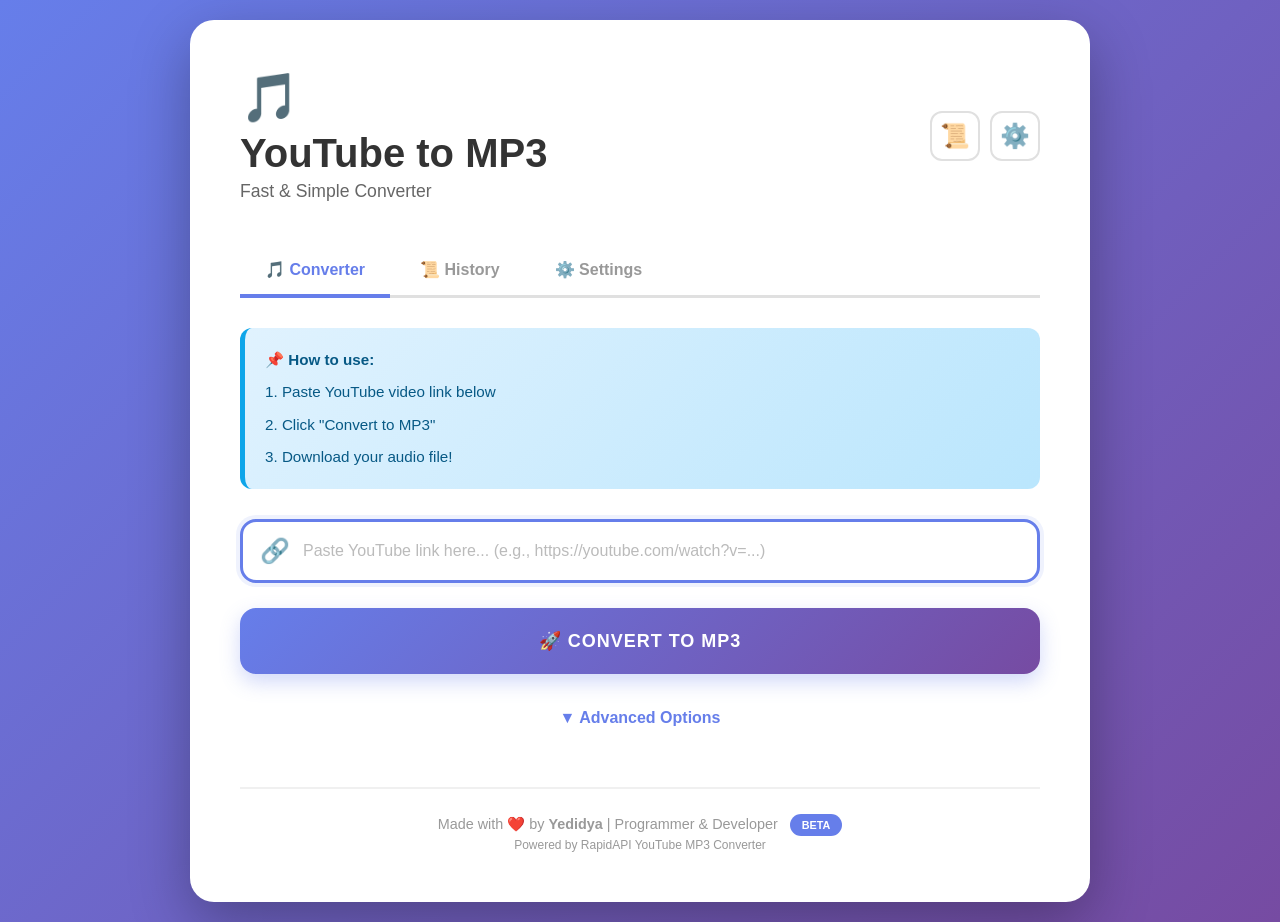
==== index.html @ 0a5a95fd "Rename to index.html for GitHub Pages" ====
<!DOCTYPE html>
<html lang="en">

<head>
    <meta charset="UTF-8">
    <meta name="viewport" content="width=device-width, initial-scale=1.0">
    <title>YouTube to MP3 Converter</title>
    <link rel="icon" type="image/png" href="logo.png">
    <link rel="stylesheet" href="style.css">
</head>

<body>
    <div class="container">
        <div class="header">
            <div class="logo-section">
                <div class="logo-icon">🎵</div>
                <h1>YouTube to MP3</h1>
                <p class="subtitle">Fast & Simple Converter</p>
            </div>
            <div class="header-buttons">
                <button class="icon-btn" onclick="showTab('history')" title="History">
                    📜
                </button>
                <button class="icon-btn" onclick="showTab('settings')" title="Settings">
                    ⚙️
                </button>
            </div>
        </div>

        <div class="tabs">
            <button class="tab active" onclick="showTab('converter')">🎵 Converter</button>
            <button class="tab" onclick="showTab('history')">📜 History</button>
            <button class="tab" onclick="showTab('settings')">⚙️ Settings</button>
        </div>

        <!-- Converter Tab -->
        <div id="converter-tab" class="tab-content active">
            <div class="info-box">
                <p><strong>📌 How to use:</strong></p>
                <p>1. Paste YouTube video link below</p>
                <p>2. Click "Convert to MP3"</p>
                <p>3. Download your audio file!</p>
            </div>

            <div class="input-wrapper">
                <span class="input-icon">🔗</span>
                <input type="text" id="youtube-url"
                    placeholder="Paste YouTube link here... (e.g., https://youtube.com/watch?v=...)">
            </div>

            <button class="convert-btn" id="convert-btn" onclick="convertToMP3()">
                🚀 Convert to MP3
            </button>

            <div class="advanced-toggle">
                <button onclick="toggleAdvanced()">
                    <span id="toggle-icon">▼</span> Advanced Options
                </button>
            </div>

            <div class="advanced-options" id="advanced-options">
                <div class="options-grid">
                    <div class="option-card selected" onclick="selectFormat('mp3')">
                        <div class="option-icon">🎵</div>
                        <div class="option-title">MP3</div>
                        <div class="option-subtitle">Audio Only</div>
                    </div>
                    <div class="option-card" onclick="selectFormat('mp4')">
                        <div class="option-icon">🎬</div>
                        <div class="option-title">MP4</div>
                        <div class="option-subtitle">Video + Audio</div>
                    </div>
                </div>

                <div class="quality-section">
                    <div class="quality-title">⚡ Quality Settings</div>
                    <div class="quality-options">
                        <div class="quality-badge" onclick="selectQuality('low')">
                            Low<br><small>64kbps</small>
                        </div>
                        <div class="quality-badge selected" onclick="selectQuality('medium')">
                            Normal<br><small>128kbps</small>
                        </div>
                        <div class="quality-badge" onclick="selectQuality('high')">
                            High<br><small>320kbps</small>
                        </div>
                    </div>
                </div>
            </div>

            <div class="loading" id="loading">
                <div class="progress-bar">
                    <div class="progress-fill" id="progress-fill"></div>
                </div>
                <div class="spinner"></div>
                <p class="loading-text" id="loading-text">Converting your video...</p>
            </div>

            <div class="error" id="error"></div>

            <div class="result" id="result">
                <div class="video-preview">
                    <img id="video-thumbnail" class="video-thumbnail" src="" alt="Video thumbnail">
                    <div class="video-info">
                        <div class="video-title" id="video-title"></div>
                        <div class="video-meta">
                            <span id="video-duration">Duration: --:--</span>
                        </div>
                    </div>
                </div>
                <a href="#" id="download-link" class="download-btn">
                    ⬇️ Download MP3
                </a>
            </div>
        </div>

        <!-- History Tab -->
        <div id="history-tab" class="tab-content">
            <div class="settings-title">
                📜 Conversion History
            </div>

            <div class="history-section" id="history-list">
                <div class="empty-history">
                    <div class="empty-history-icon">📭</div>
                    <p><strong>No history yet</strong></p>
                    <p>Your conversions will appear here</p>
                </div>
            </div>

            <button class="clear-btn" id="clear-history-btn" onclick="clearHistory()" style="display: none;">
                🗑️ Clear All History
            </button>

            <div class="stats-grid" style="margin-top: 30px;">
                <div class="stat-card">
                    <div class="stat-number" id="total-conversions">0</div>
                    <div class="stat-label">Total Conversions</div>
                </div>
                <div class="stat-card">
                    <div class="stat-number" id="total-downloads">0</div>
                    <div class="stat-label">Downloads</div>
                </div>
                <div class="stat-card">
                    <div class="stat-number" id="success-rate">100%</div>
                    <div class="stat-label">Success Rate</div>
                </div>
            </div>
        </div>

        <!-- Settings Tab -->
        <div id="settings-tab" class="tab-content">
            <div class="settings-section">
                <!-- RapidAPI Tutorial -->
                <div class="settings-group">
                    <div class="settings-title">
                        🔑 API Configuration
                    </div>

                    <div class="tutorial-box">
                        <h3 style="color: #92400e; margin-bottom: 15px;">How to get your RapidAPI Key:</h3>

                        <div class="tutorial-step">
                            <div class="step-number">1</div>
                            <div class="step-content">
                                <strong>Go to RapidAPI</strong>
                                <p>Visit <a href="https://rapidapi.com/ytjar/api/yt-api" target="_blank"
                                        style="color: #667eea;">rapidapi.com → search "YouTube MP3"</a></p>
                            </div>
                        </div>

                        <div class="tutorial-step">
                            <div class="step-number">2</div>
                            <div class="step-content">
                                <strong>Sign Up / Login</strong>
                                <p>Create a free account or login to your existing account</p>
                            </div>
                        </div>

                        <div class="tutorial-step">
                            <div class="step-number">3</div>
                            <div class="step-content">
                                <strong>Subscribe to API</strong>
                                <p>Click "Subscribe to Test" and select the <code>BASIC</code> (FREE) plan</p>
                            </div>
                        </div>

                        <div class="tutorial-step">
                            <div class="step-number">4</div>
                            <div class="step-content">
                                <strong>Copy Your API Key</strong>
                                <p>Go to the <code>Endpoints</code> tab → on the right panel under
                                    <code>Header Parameters</code>, find <code>X-RapidAPI-Key</code> and copy the value
                                </p>
                            </div>
                        </div>

                        <div class="tutorial-step">
                            <div class="step-number">5</div>
                            <div class="step-content">
                                <strong>Paste Below</strong>
                                <p>Paste your API key in the field below and click "Save"</p>
                            </div>
                        </div>
                    </div>

                    <div class="api-input-group">
                        <label>Your RapidAPI Key:</label>
                        <input type="text" id="api-key-input" placeholder="Paste your X-RapidAPI-Key here..." value="">
                    </div>
                </div>

                <!-- App Settings -->
                <div class="settings-group">
                    <div class="settings-title">
                        🎛️ App Settings
                    </div>

                    <div class="setting-item">
                        <span class="setting-label">Auto-download after conversion</span>
                        <label class="toggle-switch">
                            <input type="checkbox" id="auto-download" checked>
                            <span class="slider"></span>
                        </label>
                    </div>

                    <div class="setting-item">
                        <span class="setting-label">Save conversion history</span>
                        <label class="toggle-switch">
                            <input type="checkbox" id="save-history" checked>
                            <span class="slider"></span>
                        </label>
                    </div>

                    <div class="setting-item">
                        <span class="setting-label">Show notifications</span>
                        <label class="toggle-switch">
                            <input type="checkbox" id="show-notifications" checked>
                            <span class="slider"></span>
                        </label>
                    </div>

                    <div class="setting-item">
                        <span class="setting-label">Dark mode</span>
                        <label class="toggle-switch">
                            <input type="checkbox" id="dark-mode">
                            <span class="slider"></span>
                        </label>
                    </div>

                    <button class="save-btn" onclick="saveSettings()">💾 Save Settings</button>
                </div>

                <!-- About -->
                <div class="settings-group">
                    <div class="settings-title">
                        ℹ️ About
                    </div>

                    <div class="info-box">
                        <p><strong>Version:</strong> 2.0.0</p>
                        <p><strong>API:</strong> YouTube MP3 by RapidAPI</p>
                        <p><strong>Features:</strong> MP3/MP4 conversion, History tracking, Multiple quality options</p>
                    </div>
                </div>
            </div>
        </div>

        <div class="footer">
            Made with ❤️ by <strong>Yedidya</strong> | Programmer & Developer
            <span class="badge">BETA</span>
            <br>
            <small>Powered by RapidAPI YouTube MP3 Converter</small>
        </div>
    </div>

    <script>
        // API Configuration
        let API_KEY = localStorage.getItem('apiKey') || '';
        const API_HOST = 'youtube-mp36.p.rapidapi.com';

        function esc(s) {
            return String(s).replace(/[&<>"']/g, c => ({'&':'&amp;','<':'&lt;','>':'&gt;','"':'&quot;',"'":'&#39;'}[c]));
        }
        const VALID_VIDEO_ID = /^[A-Za-z0-9_-]{6,20}$/;

        // Global Variables
        let selectedFormat = 'mp3';
        let selectedQuality = 'medium';
        let isAdvancedOpen = false;
        let conversionHistory = JSON.parse(localStorage.getItem('conversionHistory')) || [];
        let stats = JSON.parse(localStorage.getItem('stats')) || { conversions: 0, downloads: 0, failures: 0 };

        // Initialize
        window.onload = function () {
            document.getElementById('api-key-input').value = API_KEY;
            updateHistoryDisplay();
            updateStats();
            loadSettings();
            document.getElementById('youtube-url').focus();
        };

        // Tab Management
        function showTab(tabName) {
            document.querySelectorAll('.tab').forEach(tab => tab.classList.remove('active'));
            document.querySelectorAll('.tab-content').forEach(content => content.classList.remove('active'));

            const tabs = document.querySelectorAll('.tab');
            const tabIndex = { 'converter': 0, 'history': 1, 'settings': 2 };
            tabs[tabIndex[tabName]].classList.add('active');

            document.getElementById(tabName + '-tab').classList.add('active');

            if (tabName === 'history') {
                updateHistoryDisplay();
            }
        }

        // Toggle Advanced Options
        function toggleAdvanced() {
            isAdvancedOpen = !isAdvancedOpen;
            const advancedOptions = document.getElementById('advanced-options');
            const toggleIcon = document.getElementById('toggle-icon');

            if (isAdvancedOpen) {
                advancedOptions.classList.add('show');
                toggleIcon.textContent = '▲';
            } else {
                advancedOptions.classList.remove('show');
                toggleIcon.textContent = '▼';
            }
        }

        // Select Format
        function selectFormat(format) {
            selectedFormat = format;
            document.querySelectorAll('.option-card').forEach(card => {
                card.classList.remove('selected');
            });
            event.target.closest('.option-card').classList.add('selected');
        }

        // Select Quality
        function selectQuality(quality) {
            selectedQuality = quality;
            document.querySelectorAll('.quality-badge').forEach(badge => {
                badge.classList.remove('selected');
            });
            event.target.classList.add('selected');
        }

        // Extract Video ID
        function extractVideoId(url) {
            const patterns = [
                /(?:youtube\.com\/watch\?v=|youtu\.be\/)([A-Za-z0-9_-]{6,20})/,
                /youtube\.com\/embed\/([A-Za-z0-9_-]{6,20})/,
                /youtube\.com\/v\/([A-Za-z0-9_-]{6,20})/
            ];

            for (let pattern of patterns) {
                const match = url.match(pattern);
                if (match && match[1]) return match[1];
            }
            return null;
        }

        // Update Progress
        function updateProgress(percent, text) {
            document.getElementById('progress-fill').style.width = percent + '%';
            document.getElementById('loading-text').textContent = text;
        }

        // Convert to MP3
        async function convertToMP3() {
            const urlInput = document.getElementById('youtube-url');
            const url = urlInput.value.trim();

            if (!url) {
                showError('Please enter a YouTube URL');
                return;
            }

            const videoId = extractVideoId(url);
            if (!videoId) {
                showError('Invalid YouTube URL. Please check and try again.');
                return;
            }

            hideAll();
            document.getElementById('loading').style.display = 'block';
            document.getElementById('convert-btn').disabled = true;

            const MAX_RETRIES = 4;
            const RETRY_DELAY = 3000;

            for (let attempt = 1; attempt <= MAX_RETRIES; attempt++) {
                try {
                    const apiUrl = `https://${API_HOST}/dl?id=${videoId}`;

                    updateProgress(20, `Connecting to server... (attempt ${attempt}/${MAX_RETRIES})`);

                    const response = await fetch(apiUrl, {
                        method: 'GET',
                        headers: {
                            'X-RapidAPI-Key': API_KEY,
                            'X-RapidAPI-Host': API_HOST
                        }
                    });

                    updateProgress(50, 'Processing video...');

                    if (!response.ok) {
                        if (response.status === 429) {
                            throw new Error('Daily quota exceeded. Please try again tomorrow.');
                        } else if (response.status === 401 || response.status === 403) {
                            throw new Error('Invalid API Key. Please check your settings.');
                        } else {
                            throw new Error(`Error ${response.status}: Unable to convert video.`);
                        }
                    }

                    const data = await response.json();

                    updateProgress(80, 'Almost done...');

                    if (data.status === 'fail' || data.error) {
                        throw new Error(data.msg || data.error || 'Conversion failed');
                    }

                    if (!data.link) {
                        if (attempt < MAX_RETRIES) {
                            updateProgress(30 + attempt * 10, `Still processing... retrying in ${RETRY_DELAY / 1000}s (${attempt}/${MAX_RETRIES})`);
                            await new Promise(res => setTimeout(res, RETRY_DELAY));
                            continue;
                        } else {
                            throw new Error('No download link found after multiple attempts. Please try again later.');
                        }
                    }

                    updateProgress(100, 'Complete!');

                    // Add to history
                    if (document.getElementById('save-history').checked) {
                        addToHistory({
                            videoId: videoId,
                            title: data.title || 'Unknown Video',
                            duration: data.duration || '',
                            timestamp: new Date().toLocaleString('en-US')
                        });
                    }

                    // Update stats
                    stats.conversions++;
                    saveStats();

                    displayResult(data, videoId);

                    // Show notification
                    if (document.getElementById('show-notifications').checked) {
                        showNotification('Conversion completed successfully! ✅');
                    }

                    break; // success — exit loop

                } catch (error) {
                    if (attempt === MAX_RETRIES) {
                        console.error('Error:', error);
                        hideLoading();
                        showError(error.message);
                        stats.failures++;
                        saveStats();
                    } else if (error.message.includes('quota') || error.message.includes('API Key')) {
                        // Don't retry on these errors
                        console.error('Error:', error);
                        hideLoading();
                        showError(error.message);
                        stats.failures++;
                        saveStats();
                        break;
                    } else {
                        await new Promise(res => setTimeout(res, RETRY_DELAY));
                    }
                }
            }

            document.getElementById('convert-btn').disabled = false;
        }

        // Display Result
        function displayResult(data, videoId) {
            hideLoading();

            const thumbnail = `https://img.youtube.com/vi/${videoId}/mqdefault.jpg`;
            document.getElementById('video-thumbnail').src = thumbnail;

            const title = data.title || 'Video';
            document.getElementById('video-title').textContent = title;

            if (data.duration) {
                document.getElementById('video-duration').textContent = `Duration: ${data.duration}`;
            }

            const downloadLink = document.getElementById('download-link');
            downloadLink.href = data.link;
            downloadLink.download = title ? `${title}.mp3` : 'audio.mp3';

            downloadLink.onclick = () => {
                stats.downloads++;
                saveStats();
            };

            document.getElementById('result').classList.add('show');
            document.getElementById('result').scrollIntoView({ behavior: 'smooth', block: 'nearest' });
        }

        // Show Error
        function showError(message) {
            const errorEl = document.getElementById('error');
            errorEl.textContent = '❌ ' + message;
            errorEl.style.display = 'block';
            setTimeout(() => errorEl.style.display = 'none', 5000);
        }

        // Hide Loading
        function hideLoading() {
            document.getElementById('loading').style.display = 'none';
        }

        // Hide All
        function hideAll() {
            document.getElementById('loading').style.display = 'none';
            document.getElementById('error').style.display = 'none';
            document.getElementById('result').classList.remove('show');
        }

        // History Management
        function addToHistory(item) {
            conversionHistory.unshift(item);
            if (conversionHistory.length > 20) conversionHistory.pop();
            localStorage.setItem('conversionHistory', JSON.stringify(conversionHistory));
            updateHistoryDisplay();
        }

        function updateHistoryDisplay() {
            const container = document.getElementById('history-list');
            const clearBtn = document.getElementById('clear-history-btn');

            if (conversionHistory.length === 0) {
                container.innerHTML = `
                    <div class="empty-history">
                        <div class="empty-history-icon">📭</div>
                        <p><strong>No history yet</strong></p>
                        <p>Your conversions will appear here</p>
                    </div>
                `;
                clearBtn.style.display = 'none';
                return;
            }

            clearBtn.style.display = 'block';
            container.innerHTML = conversionHistory
                .filter(item => VALID_VIDEO_ID.test(item.videoId))
                .map(item => `
                <div class="history-item" onclick="loadFromHistory('${item.videoId}')">
                    <img src="https://img.youtube.com/vi/${item.videoId}/default.jpg" class="history-thumbnail" alt="thumbnail">
                    <div class="history-details">
                        <div class="history-title">${esc(item.title)}</div>
                        <div class="history-date">${esc(item.timestamp)}</div>
                    </div>
                    <div class="history-action">▶</div>
                </div>
            `).join('');
        }

        function loadFromHistory(videoId) {
            document.getElementById('youtube-url').value = `https://www.youtube.com/watch?v=${videoId}`;
            showTab('converter');
        }

        function clearHistory() {
            if (confirm('Are you sure you want to clear all history?')) {
                conversionHistory = [];
                localStorage.setItem('conversionHistory', JSON.stringify(conversionHistory));
                updateHistoryDisplay();
            }
        }

        // Stats Management
        function saveStats() {
            localStorage.setItem('stats', JSON.stringify(stats));
            updateStats();
        }

        function updateStats() {
            document.getElementById('total-conversions').textContent = stats.conversions;
            document.getElementById('total-downloads').textContent = stats.downloads;
            const total = stats.conversions + stats.failures;
            const rate = total > 0 ? Math.round((stats.conversions / total) * 100) : 100;
            document.getElementById('success-rate').textContent = rate + '%';
        }

        // Settings Management
        function saveApiKey() {
            const apiKey = document.getElementById('api-key-input').value.trim();
            if (!apiKey) {
                alert('Please enter a valid API key');
                return;
            }
            API_KEY = apiKey;
            localStorage.setItem('apiKey', apiKey);
            alert('API Key saved successfully! ✅');
        }

        function saveSettings() {
            const settings = {
                autoDownload: document.getElementById('auto-download').checked,
                saveHistory: document.getElementById('save-history').checked,
                showNotifications: document.getElementById('show-notifications').checked,
                darkMode: document.getElementById('dark-mode').checked
            };
            localStorage.setItem('settings', JSON.stringify(settings));
            alert('Settings saved successfully! ✅');
        }

        function loadSettings() {
            const settings = JSON.parse(localStorage.getItem('settings'));
            if (settings) {
                document.getElementById('auto-download').checked = settings.autoDownload !== false;
                document.getElementById('save-history').checked = settings.saveHistory !== false;
                document.getElementById('show-notifications').checked = settings.showNotifications !== false;
                document.getElementById('dark-mode').checked = settings.darkMode || false;
            }
        }

        function showNotification(message) {
            if ('Notification' in window && Notification.permission === 'granted') {
                new Notification('YouTube Converter', { body: message, icon: '🎵' });
            }
        }

        // Keyboard Shortcuts
        document.getElementById('youtube-url').addEventListener('keypress', function (e) {
            if (e.key === 'Enter') convertToMP3();
        });

        // Request notification permission
        if ('Notification' in window && Notification.permission === 'default') {
            Notification.requestPermission();
        }
    </script>
</body>

</html>
---- style.css ----
* {
     margin: 0;
     padding: 0;
     box-sizing: border-box;
 }

 body {
     font-family: -apple-system, BlinkMacSystemFont, 'Segoe UI', Roboto, Oxygen, Ubuntu, Cantarell, sans-serif;
     background: linear-gradient(135deg, #667eea 0%, #764ba2 100%);
     min-height: 100vh;
     padding: 20px;
 }

 .container {
     background: white;
     border-radius: 24px;
     box-shadow: 0 20px 60px rgba(0, 0, 0, 0.3);
     padding: 50px;
     max-width: 900px;
     width: 100%;
     margin: 0 auto;
     animation: fadeIn 0.5s ease-out;
 }

 @keyframes fadeIn {
     from {
         opacity: 0;
         transform: translateY(-20px);
     }

     to {
         opacity: 1;
         transform: translateY(0);
     }
 }

 .header {
     display: flex;
     justify-content: space-between;
     align-items: center;
     margin-bottom: 40px;
 }

 .logo-section {
     flex: 1;
 }

 .logo-icon {
     font-size: 3em;
     margin-bottom: 5px;
 }

 h1 {
     color: #333;
     font-size: 2.5em;
     font-weight: 700;
     margin-bottom: 5px;
 }

 .subtitle {
     color: #666;
     font-size: 1.1em;
 }

 .header-buttons {
     display: flex;
     gap: 10px;
 }

 .icon-btn {
     width: 50px;
     height: 50px;
     border-radius: 12px;
     border: 2px solid #e0e0e0;
     background: white;
     cursor: pointer;
     font-size: 1.5em;
     display: flex;
     align-items: center;
     justify-content: center;
     transition: all 0.3s;
 }

 .icon-btn:hover {
     border-color: #667eea;
     transform: translateY(-2px);
     box-shadow: 0 5px 15px rgba(0, 0, 0, 0.1);
 }

 .icon-btn.active {
     background: #667eea;
     border-color: #667eea;
     color: white;
 }

 .tabs {
     display: flex;
     gap: 5px;
     margin-bottom: 30px;
     border-bottom: 3px solid #e0e0e0;
 }

 .tab {
     padding: 15px 25px;
     background: none;
     border: none;
     border-bottom: 4px solid transparent;
     cursor: pointer;
     font-size: 16px;
     font-weight: 600;
     color: #999;
     transition: all 0.3s;
     position: relative;
     bottom: -3px;
 }

 .tab:hover {
     color: #667eea;
 }

 .tab.active {
     color: #667eea;
     border-bottom-color: #667eea;
 }

 .tab-content {
     display: none;
     animation: fadeIn 0.3s ease-out;
 }

 .tab-content.active {
     display: block;
 }

 .input-wrapper {
     position: relative;
     margin-bottom: 25px;
 }

 .input-icon {
     position: absolute;
     left: 20px;
     top: 50%;
     transform: translateY(-50%);
     font-size: 1.5em;
     color: #999;
 }

 input[type="text"] {
     width: 100%;
     padding: 20px 20px 20px 60px;
     border: 3px solid #e0e0e0;
     border-radius: 16px;
     font-size: 16px;
     transition: all 0.3s;
     font-family: inherit;
 }

 input[type="text"]:focus {
     outline: none;
     border-color: #667eea;
     box-shadow: 0 0 0 4px rgba(102, 126, 234, 0.1);
 }

 input[type="text"]::placeholder {
     color: #bbb;
 }

 .convert-btn {
     width: 100%;
     padding: 22px;
     background: linear-gradient(135deg, #667eea 0%, #764ba2 100%);
     color: white;
     border: none;
     border-radius: 16px;
     font-size: 18px;
     font-weight: 700;
     cursor: pointer;
     transition: all 0.3s;
     text-transform: uppercase;
     letter-spacing: 1px;
     box-shadow: 0 8px 20px rgba(102, 126, 234, 0.3);
 }

 .convert-btn:hover {
     transform: translateY(-3px);
     box-shadow: 0 12px 30px rgba(102, 126, 234, 0.4);
 }

 .convert-btn:active {
     transform: translateY(-1px);
 }

 .convert-btn:disabled {
     background: #ccc;
     cursor: not-allowed;
     transform: none;
     box-shadow: none;
 }

 .advanced-toggle {
     text-align: center;
     margin-top: 25px;
     margin-bottom: 20px;
 }

 .advanced-toggle button {
     background: none;
     border: none;
     color: #667eea;
     font-size: 16px;
     font-weight: 600;
     cursor: pointer;
     padding: 10px 20px;
     border-radius: 8px;
     transition: all 0.3s;
 }

 .advanced-toggle button:hover {
     background: #f0f0f0;
 }

 .advanced-options {
     max-height: 0;
     overflow: hidden;
     transition: max-height 0.4s ease-out, opacity 0.3s ease-out;
     opacity: 0;
 }

 .advanced-options.show {
     max-height: 800px;
     opacity: 1;
     margin-bottom: 25px;
 }

 .options-grid {
     display: grid;
     grid-template-columns: 1fr 1fr;
     gap: 15px;
     margin-top: 20px;
     padding: 25px;
     background: #f8f9fa;
     border-radius: 16px;
 }

 .option-card {
     padding: 20px;
     background: white;
     border-radius: 12px;
     text-align: center;
     cursor: pointer;
     transition: all 0.3s;
     border: 3px solid transparent;
 }

 .option-card:hover {
     transform: translateY(-3px);
     box-shadow: 0 8px 20px rgba(0, 0, 0, 0.1);
 }

 .option-card.selected {
     border-color: #667eea;
     background: linear-gradient(135deg, #667eea10, #764ba210);
 }

 .option-icon {
     font-size: 2.5em;
     margin-bottom: 10px;
 }

 .option-title {
     font-weight: 700;
     color: #333;
     margin-bottom: 5px;
 }

 .option-subtitle {
     font-size: 0.85em;
     color: #999;
 }

 .quality-section {
     margin-top: 20px;
     padding: 20px;
     background: white;
     border-radius: 12px;
 }

 .quality-title {
     font-weight: 700;
     color: #333;
     margin-bottom: 15px;
     text-align: center;
 }

 .quality-options {
     display: flex;
     gap: 10px;
 }

 .quality-badge {
     flex: 1;
     padding: 12px;
     border: 2px solid #e0e0e0;
     border-radius: 10px;
     text-align: center;
     cursor: pointer;
     transition: all 0.3s;
     font-weight: 600;
     font-size: 14px;
 }

 .quality-badge:hover {
     border-color: #667eea;
 }

 .quality-badge.selected {
     background: #667eea;
     color: white;
     border-color: #667eea;
 }

 .loading {
     display: none;
     text-align: center;
     margin-top: 30px;
 }

 .spinner {
     border: 4px solid #f3f3f3;
     border-top: 4px solid #667eea;
     border-radius: 50%;
     width: 50px;
     height: 50px;
     animation: spin 1s linear infinite;
     margin: 0 auto 20px;
 }

 @keyframes spin {
     0% {
         transform: rotate(0deg);
     }

     100% {
         transform: rotate(360deg);
     }
 }

 .loading-text {
     color: #666;
     font-size: 16px;
 }

 .progress-bar {
     width: 100%;
     height: 8px;
     background: #e0e0e0;
     border-radius: 4px;
     overflow: hidden;
     margin-bottom: 15px;
 }

 .progress-fill {
     height: 100%;
     background: linear-gradient(90deg, #667eea, #764ba2);
     width: 0%;
     transition: width 0.3s;
     animation: pulse 1.5s ease-in-out infinite;
 }

 @keyframes pulse {

     0%,
     100% {
         opacity: 1;
     }

     50% {
         opacity: 0.7;
     }
 }

 .result {
     display: none;
     margin-top: 30px;
     padding: 30px;
     background: linear-gradient(135deg, #f5f7fa 0%, #c3cfe2 100%);
     border-radius: 20px;
     animation: slideUp 0.5s ease-out;
 }

 @keyframes slideUp {
     from {
         opacity: 0;
         transform: translateY(20px);
     }

     to {
         opacity: 1;
         transform: translateY(0);
     }
 }

 .result.show {
     display: block;
 }

 .video-preview {
     display: flex;
     gap: 20px;
     align-items: center;
     margin-bottom: 25px;
     padding-bottom: 25px;
     border-bottom: 2px solid rgba(255, 255, 255, 0.5);
 }

 .video-thumbnail {
     width: 140px;
     height: 105px;
     border-radius: 12px;
     object-fit: cover;
     box-shadow: 0 5px 15px rgba(0, 0, 0, 0.2);
 }

 .video-info {
     flex: 1;
 }

 .video-title {
     font-size: 1.2em;
     font-weight: 700;
     color: #333;
     margin-bottom: 8px;
     line-height: 1.4;
 }

 .video-meta {
     color: #666;
     font-size: 0.95em;
 }

 .download-btn {
     display: block;
     width: 100%;
     padding: 18px;
     background: linear-gradient(135deg, #10b981, #059669);
     color: white;
     text-decoration: none;
     border-radius: 14px;
     text-align: center;
     font-weight: 700;
     font-size: 17px;
     transition: all 0.3s;
     box-shadow: 0 6px 20px rgba(16, 185, 129, 0.3);
 }

 .download-btn:hover {
     transform: translateY(-3px);
     box-shadow: 0 10px 30px rgba(16, 185, 129, 0.4);
 }

 .error {
     display: none;
     margin-top: 25px;
     padding: 20px;
     background: #fee;
     color: #c33;
     border-radius: 12px;
     border: 2px solid #fcc;
     text-align: center;
     font-weight: 600;
     animation: shake 0.5s;
 }

 @keyframes shake {

     0%,
     100% {
         transform: translateX(0);
     }

     25% {
         transform: translateX(-10px);
     }

     75% {
         transform: translateX(10px);
     }
 }

 .info-box {
     background: linear-gradient(135deg, #e0f2fe, #bae6fd);
     padding: 20px;
     border-radius: 12px;
     margin-bottom: 30px;
     border-left: 5px solid #0ea5e9;
 }

 .info-box p {
     color: #075985;
     font-size: 0.95em;
     line-height: 1.6;
     margin-bottom: 8px;
 }

 .info-box p:last-child {
     margin-bottom: 0;
 }

 /* History Styles */
 .history-section {
     max-height: 500px;
     overflow-y: auto;
 }

 .history-item {
     display: flex;
     align-items: center;
     gap: 15px;
     padding: 15px;
     background: #f8f9fa;
     border-radius: 12px;
     margin-bottom: 12px;
     cursor: pointer;
     transition: all 0.3s;
     border: 2px solid transparent;
 }

 .history-item:hover {
     background: #e9ecef;
     border-color: #667eea;
     transform: translateX(-5px);
 }

 .history-thumbnail {
     width: 80px;
     height: 60px;
     border-radius: 8px;
     object-fit: cover;
 }

 .history-details {
     flex: 1;
 }

 .history-title {
     font-weight: 600;
     color: #333;
     margin-bottom: 4px;
     font-size: 0.95em;
 }

 .history-date {
     color: #999;
     font-size: 0.85em;
 }

 .history-action {
     color: #667eea;
     font-size: 1.3em;
 }

 .empty-history {
     text-align: center;
     padding: 60px 20px;
     color: #999;
 }

 .empty-history-icon {
     font-size: 4em;
     margin-bottom: 15px;
 }

 .clear-btn {
     width: 100%;
     padding: 12px;
     background: #dc3545;
     color: white;
     border: none;
     border-radius: 10px;
     font-weight: 600;
     cursor: pointer;
     margin-top: 15px;
     transition: all 0.3s;
 }

 .clear-btn:hover {
     background: #c82333;
     transform: translateY(-2px);
 }

 /* Settings Styles */
 .settings-section {
     max-width: 700px;
 }

 .settings-group {
     margin-bottom: 30px;
 }

 .settings-title {
     font-size: 1.3em;
     font-weight: 700;
     color: #333;
     margin-bottom: 15px;
     display: flex;
     align-items: center;
     gap: 10px;
 }

 .tutorial-box {
     background: linear-gradient(135deg, #fff7ed, #fed7aa);
     padding: 25px;
     border-radius: 16px;
     border-left: 5px solid #f59e0b;
     margin-bottom: 25px;
 }

 .tutorial-step {
     display: flex;
     gap: 15px;
     margin-bottom: 20px;
     align-items: flex-start;
 }

 .tutorial-step:last-child {
     margin-bottom: 0;
 }

 .step-number {
     width: 35px;
     height: 35px;
     background: #f59e0b;
     color: white;
     border-radius: 50%;
     display: flex;
     align-items: center;
     justify-content: center;
     font-weight: 700;
     flex-shrink: 0;
 }

 .step-content {
     flex: 1;
 }

 .step-content strong {
     color: #92400e;
     display: block;
     margin-bottom: 5px;
 }

 .step-content p {
     color: #78350f;
     line-height: 1.6;
 }

 .step-content code {
     background: #fef3c7;
     padding: 2px 8px;
     border-radius: 4px;
     font-family: 'Courier New', monospace;
     font-size: 0.9em;
 }

 .api-input-group {
     margin-top: 20px;
 }

 .api-input-group label {
     display: block;
     font-weight: 600;
     color: #333;
     margin-bottom: 8px;
 }

 .api-input-group input {
     width: 100%;
     padding: 15px;
     border: 2px solid #e0e0e0;
     border-radius: 10px;
     font-family: 'Courier New', monospace;
     font-size: 14px;
 }

 .save-btn {
     width: 100%;
     padding: 15px;
     background: #10b981;
     color: white;
     border: none;
     border-radius: 10px;
     font-weight: 700;
     cursor: pointer;
     margin-top: 15px;
     transition: all 0.3s;
 }

 .save-btn:hover {
     background: #059669;
     transform: translateY(-2px);
 }

 .setting-item {
     display: flex;
     justify-content: space-between;
     align-items: center;
     padding: 15px;
     background: #f8f9fa;
     border-radius: 10px;
     margin-bottom: 12px;
 }

 .setting-label {
     font-weight: 600;
     color: #333;
 }

 .toggle-switch {
     position: relative;
     width: 60px;
     height: 30px;
 }

 .toggle-switch input {
     opacity: 0;
     width: 0;
     height: 0;
 }

 .slider {
     position: absolute;
     cursor: pointer;
     top: 0;
     left: 0;
     right: 0;
     bottom: 0;
     background-color: #ccc;
     transition: .4s;
     border-radius: 30px;
 }

 .slider:before {
     position: absolute;
     content: "";
     height: 22px;
     width: 22px;
     left: 4px;
     bottom: 4px;
     background-color: white;
     transition: .4s;
     border-radius: 50%;
 }

 input:checked+.slider {
     background-color: #667eea;
 }

 input:checked+.slider:before {
     transform: translateX(30px);
 }

 .stats-grid {
     display: grid;
     grid-template-columns: repeat(3, 1fr);
     gap: 15px;
     margin-top: 20px;
 }

 .stat-card {
     padding: 20px;
     background: linear-gradient(135deg, #667eea, #764ba2);
     color: white;
     border-radius: 12px;
     text-align: center;
 }

 .stat-number {
     font-size: 2.5em;
     font-weight: 700;
     margin-bottom: 5px;
 }

 .stat-label {
     font-size: 0.9em;
     opacity: 0.9;
 }

 .footer {
     text-align: center;
     margin-top: 30px;
     padding-top: 25px;
     border-top: 2px solid #f0f0f0;
     color: #999;
     font-size: 0.9em;
 }

 .footer a {
     color: #667eea;
     text-decoration: none;
     font-weight: 600;
 }

 .footer a:hover {
     text-decoration: underline;
 }

 .badge {
     display: inline-block;
     padding: 5px 12px;
     background: #667eea;
     color: white;
     border-radius: 20px;
     font-size: 0.75em;
     font-weight: 700;
     margin-left: 8px;
     vertical-align: middle;
 }

 @media (max-width: 768px) {
     .container {
         padding: 30px 20px;
     }

     h1 {
         font-size: 2em;
     }

     .header {
         flex-direction: column;
         align-items: flex-start;
         gap: 15px;
     }

     .options-grid {
         grid-template-columns: 1fr;
     }

     .video-preview {
         flex-direction: column;
         text-align: center;
     }

     .stats-grid {
         grid-template-columns: 1fr;
     }

     .tabs {
         overflow-x: auto;
     }
 }
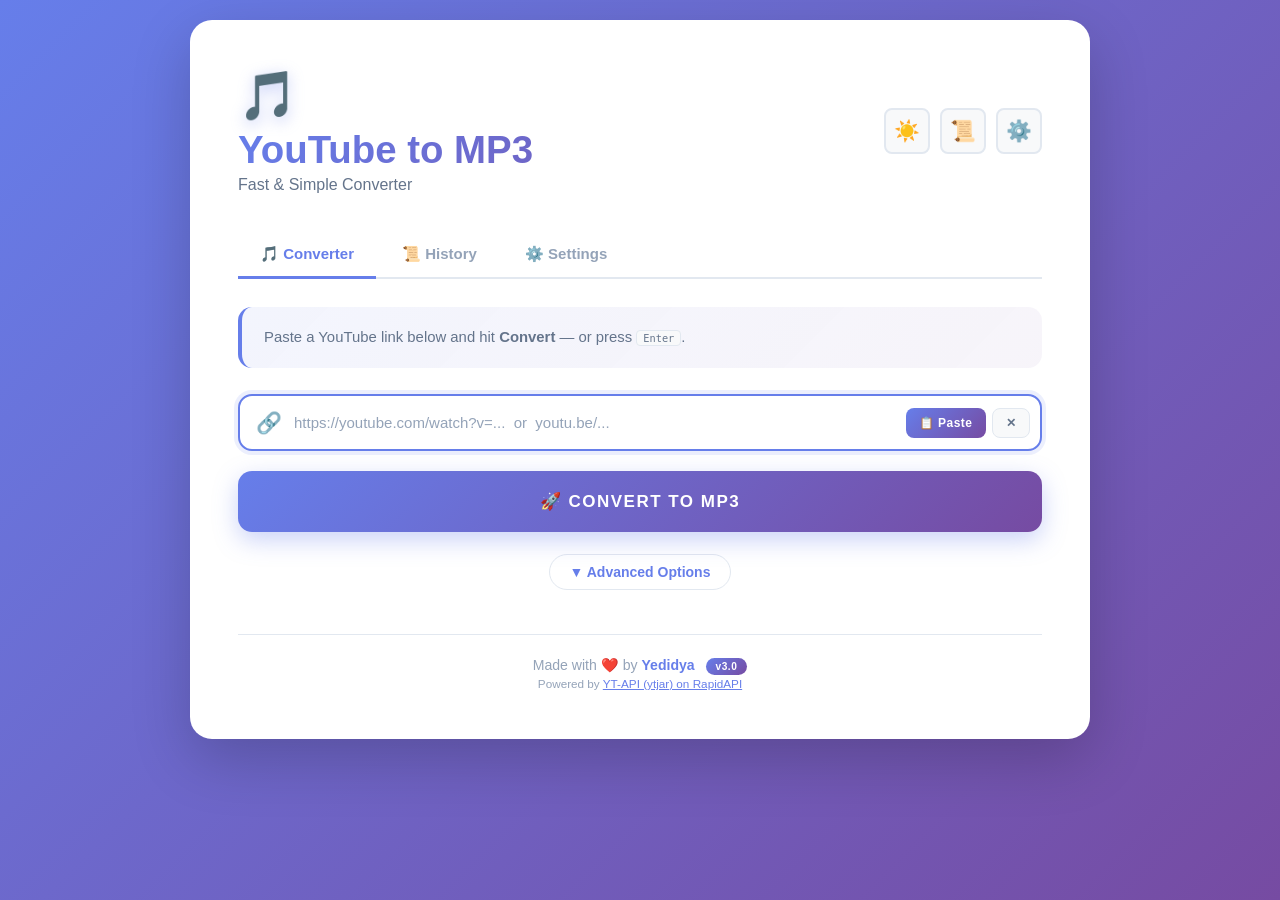
==== commit ba1712d9: "v3.0.0: Complete UI/UX overhaul — dark mode, glassmorphism, toast notifications, waveform loader - F" ====
--- a/index.html
+++ b/index.html
@@ -1,29 +1,32 @@
 <!DOCTYPE html>
-<html lang="en">
+<html lang="en" data-theme="light">
 
 <head>
     <meta charset="UTF-8">
     <meta name="viewport" content="width=device-width, initial-scale=1.0">
-    <title>YouTube to MP3 Converter</title>
+    <title>YouTube to Audio Converter</title>
     <link rel="icon" type="image/png" href="logo.png">
     <link rel="stylesheet" href="style.css">
 </head>
 
 <body>
+    <!-- Toast container -->
+    <div id="toast-container"></div>
+
     <div class="container">
         <div class="header">
             <div class="logo-section">
                 <div class="logo-icon">🎵</div>
                 <h1>YouTube to MP3</h1>
-                <p class="subtitle">Fast & Simple Converter</p>
+                <p class="subtitle">Fast &amp; Simple Converter</p>
             </div>
             <div class="header-buttons">
-                <button class="icon-btn" onclick="showTab('history')" title="History">
-                    📜
+                <button class="icon-btn theme-btn" id="theme-btn" onclick="toggleTheme()" title="Toggle dark mode">
+                    <span class="sun">☀️</span>
+                    <span class="moon">🌙</span>
                 </button>
-                <button class="icon-btn" onclick="showTab('settings')" title="Settings">
-                    ⚙️
-                </button>
+                <button class="icon-btn" onclick="showTab('history')" title="History">📜</button>
+                <button class="icon-btn" onclick="showTab('settings')" title="Settings">⚙️</button>
             </div>
         </div>
 
@@ -33,19 +36,24 @@
             <button class="tab" onclick="showTab('settings')">⚙️ Settings</button>
         </div>
 
-        <!-- Converter Tab -->
+        <!-- ── Converter Tab ─────────────────────────────────────── -->
         <div id="converter-tab" class="tab-content active">
             <div class="info-box">
-                <p><strong>📌 How to use:</strong></p>
-                <p>1. Paste YouTube video link below</p>
-                <p>2. Click "Convert to MP3"</p>
-                <p>3. Download your audio file!</p>
+                <p>Paste a YouTube link below and hit <strong>Convert</strong> — or press <kbd
+                        style="background:var(--bg-card);border:1px solid var(--border);padding:1px 6px;border-radius:4px;font-size:.85em;">Enter</kbd>.
+                </p>
             </div>
 
             <div class="input-wrapper">
                 <span class="input-icon">🔗</span>
                 <input type="text" id="youtube-url"
-                    placeholder="Paste YouTube link here... (e.g., https://youtube.com/watch?v=...)">
+                    placeholder="https://youtube.com/watch?v=...  or  youtu.be/...">
+                <div class="input-actions">
+                    <button class="input-action-btn paste-btn" onclick="pasteFromClipboard()" title="Paste">
+                        📋 Paste
+                    </button>
+                    <button class="input-action-btn clear-input-btn" onclick="clearInput()" title="Clear">✕</button>
+                </div>
             </div>
 
             <button class="convert-btn" id="convert-btn" onclick="convertToMP3()">
@@ -60,12 +68,12 @@
 
             <div class="advanced-options" id="advanced-options">
                 <div class="options-grid">
-                    <div class="option-card selected" onclick="selectFormat('mp3')">
+                    <div class="option-card selected" id="format-mp3" onclick="selectFormat('mp3', this)">
                         <div class="option-icon">🎵</div>
                         <div class="option-title">MP3</div>
                         <div class="option-subtitle">Audio Only</div>
                     </div>
-                    <div class="option-card" onclick="selectFormat('mp4')">
+                    <div class="option-card" id="format-mp4" onclick="selectFormat('mp4', this)">
                         <div class="option-icon">🎬</div>
                         <div class="option-title">MP4</div>
                         <div class="option-subtitle">Video + Audio</div>
@@ -73,52 +81,59 @@
                 </div>
 
                 <div class="quality-section">
-                    <div class="quality-title">⚡ Quality Settings</div>
+                    <div class="quality-title">⚡ Quality</div>
                     <div class="quality-options">
-                        <div class="quality-badge" onclick="selectQuality('low')">
-                            Low<br><small>64kbps</small>
-                        </div>
-                        <div class="quality-badge selected" onclick="selectQuality('medium')">
-                            Normal<br><small>128kbps</small>
-                        </div>
-                        <div class="quality-badge" onclick="selectQuality('high')">
-                            High<br><small>320kbps</small>
-                        </div>
-                    </div>
-                </div>
-            </div>
-
+                        <div class="quality-badge" onclick="selectQuality('low', this)">
+                            Low<br><small>64 kbps</small>
+                        </div>
+                        <div class="quality-badge selected" id="quality-medium"
+                            onclick="selectQuality('medium', this)">
+                            Normal<br><small>128 kbps</small>
+                        </div>
+                        <div class="quality-badge" onclick="selectQuality('high', this)">
+                            High<br><small>320 kbps</small>
+                        </div>
+                    </div>
+                </div>
+            </div>
+
+            <!-- Loading state -->
             <div class="loading" id="loading">
+                <div class="waveform">
+                    <span></span><span></span><span></span><span></span><span></span>
+                    <span></span><span></span><span></span><span></span>
+                </div>
                 <div class="progress-bar">
                     <div class="progress-fill" id="progress-fill"></div>
                 </div>
-                <div class="spinner"></div>
                 <p class="loading-text" id="loading-text">Converting your video...</p>
             </div>
 
+            <!-- Error state -->
             <div class="error" id="error"></div>
 
+            <!-- Result state -->
             <div class="result" id="result">
+                <div class="success-badge">✅ Conversion complete!</div>
                 <div class="video-preview">
                     <img id="video-thumbnail" class="video-thumbnail" src="" alt="Video thumbnail">
                     <div class="video-info">
                         <div class="video-title" id="video-title"></div>
                         <div class="video-meta">
-                            <span id="video-duration">Duration: --:--</span>
-                        </div>
-                    </div>
-                </div>
-                <a href="#" id="download-link" class="download-btn">
-                    ⬇️ Download MP3
-                </a>
+                            <span id="video-duration">⏱ --:--</span>
+                        </div>
+                    </div>
+                </div>
+                <div class="result-actions">
+                    <a href="#" id="download-link" class="download-btn">⬇️ Download Audio</a>
+                    <button class="convert-again-btn" onclick="convertAnother()">🔄 Convert Another</button>
+                </div>
             </div>
         </div>
 
-        <!-- History Tab -->
+        <!-- ── History Tab ────────────────────────────────────────── -->
         <div id="history-tab" class="tab-content">
-            <div class="settings-title">
-                📜 Conversion History
-            </div>
+            <div class="settings-title">📜 Conversion History</div>
 
             <div class="history-section" id="history-list">
                 <div class="empty-history">
@@ -128,11 +143,10 @@
                 </div>
             </div>
 
-            <button class="clear-btn" id="clear-history-btn" onclick="clearHistory()" style="display: none;">
-                🗑️ Clear All History
-            </button>
-
-            <div class="stats-grid" style="margin-top: 30px;">
+            <button class="clear-btn" id="clear-history-btn" onclick="clearHistory()"
+                style="display:none;">🗑️ Clear All History</button>
+
+            <div class="stats-grid">
                 <div class="stat-card">
                     <div class="stat-number" id="total-conversions">0</div>
                     <div class="stat-label">Total Conversions</div>
@@ -148,84 +162,81 @@
             </div>
         </div>
 
-        <!-- Settings Tab -->
+        <!-- ── Settings Tab ──────────────────────────────────────── -->
         <div id="settings-tab" class="tab-content">
             <div class="settings-section">
-                <!-- RapidAPI Tutorial -->
+
+                <!-- API Tutorial -->
                 <div class="settings-group">
-                    <div class="settings-title">
-                        🔑 API Configuration
-                    </div>
+                    <div class="settings-title">🔑 API Configuration</div>
 
                     <div class="tutorial-box">
-                        <h3 style="color: #92400e; margin-bottom: 15px;">How to get your RapidAPI Key:</h3>
+                        <h3>📖 How to get your free RapidAPI key</h3>
 
                         <div class="tutorial-step">
                             <div class="step-number">1</div>
                             <div class="step-content">
-                                <strong>Go to RapidAPI</strong>
-                                <p>Visit <a href="https://rapidapi.com/ytjar/api/yt-api" target="_blank"
-                                        style="color: #667eea;">rapidapi.com → search "YouTube MP3"</a></p>
+                                <strong>Open the API page</strong>
+                                <p>Go to <a href="https://rapidapi.com/ytjar/api/yt-api" target="_blank"
+                                        rel="noopener noreferrer"
+                                        style="color:var(--accent);">rapidapi.com/ytjar/api/yt-api</a>
+                                    — this is the <em>YT-API by ytjar</em> used by this app.</p>
                             </div>
                         </div>
 
                         <div class="tutorial-step">
                             <div class="step-number">2</div>
                             <div class="step-content">
-                                <strong>Sign Up / Login</strong>
-                                <p>Create a free account or login to your existing account</p>
+                                <strong>Sign up / Log in to RapidAPI</strong>
+                                <p>Create a free account (Google sign-in works) or log in if you already have one.</p>
                             </div>
                         </div>
 
                         <div class="tutorial-step">
                             <div class="step-number">3</div>
                             <div class="step-content">
-                                <strong>Subscribe to API</strong>
-                                <p>Click "Subscribe to Test" and select the <code>BASIC</code> (FREE) plan</p>
+                                <strong>Subscribe to the free plan</strong>
+                                <p>Click the blue <strong>Subscribe to Test</strong> button on that page, then choose
+                                    the <code>BASIC</code> plan (it's free, no credit card needed).</p>
                             </div>
                         </div>
 
                         <div class="tutorial-step">
                             <div class="step-number">4</div>
                             <div class="step-content">
-                                <strong>Copy Your API Key</strong>
-                                <p>Go to the <code>Endpoints</code> tab → on the right panel under
-                                    <code>Header Parameters</code>, find <code>X-RapidAPI-Key</code> and copy the value
-                                </p>
+                                <strong>Copy your API key</strong>
+                                <p>After subscribing, go to the <strong>Endpoints</strong> tab. On the right panel
+                                    under <strong>Header Parameters</strong>, find <code>X-RapidAPI-Key</code>.
+                                    Click the copy icon next to that value — that's your key.</p>
                             </div>
                         </div>
 
                         <div class="tutorial-step">
                             <div class="step-number">5</div>
                             <div class="step-content">
-                                <strong>Paste Below</strong>
-                                <p>Paste your API key in the field below and click "Save"</p>
+                                <strong>Paste below and save</strong>
+                                <p>Paste the key into the field below and click <strong>Save Settings</strong>. You're
+                                    all set!</p>
                             </div>
                         </div>
                     </div>
 
                     <div class="api-input-group">
-                        <label>Your RapidAPI Key:</label>
-                        <input type="text" id="api-key-input" placeholder="Paste your X-RapidAPI-Key here..." value="">
+                        <label for="api-key-input">Your RapidAPI Key (X-RapidAPI-Key):</label>
+                        <input type="password" id="api-key-input"
+                            placeholder="Paste your key here...">
                     </div>
                 </div>
 
                 <!-- App Settings -->
                 <div class="settings-group">
-                    <div class="settings-title">
-                        🎛️ App Settings
-                    </div>
+                    <div class="settings-title">🎛️ App Settings</div>
 
                     <div class="setting-item">
-                        <span class="setting-label">Auto-download after conversion</span>
-                        <label class="toggle-switch">
-                            <input type="checkbox" id="auto-download" checked>
-                            <span class="slider"></span>
-                        </label>
-                    </div>
-
-                    <div class="setting-item">
-                        <span class="setting-label">Save conversion history</span>
+                        <div>
+                            <div class="setting-label">Save conversion history</div>
+                            <div class="setting-desc">Remember your past conversions</div>
+                        </div>
                         <label class="toggle-switch">
                             <input type="checkbox" id="save-history" checked>
                             <span class="slider"></span>
@@ -233,7 +244,10 @@
                     </div>
 
                     <div class="setting-item">
-                        <span class="setting-label">Show notifications</span>
+                        <div>
+                            <div class="setting-label">Show notifications</div>
+                            <div class="setting-desc">Toast alerts on success/failure</div>
+                        </div>
                         <label class="toggle-switch">
                             <input type="checkbox" id="show-notifications" checked>
                             <span class="slider"></span>
@@ -241,9 +255,12 @@
                     </div>
 
                     <div class="setting-item">
-                        <span class="setting-label">Dark mode</span>
+                        <div>
+                            <div class="setting-label">Dark mode</div>
+                            <div class="setting-desc">Toggle dark / light theme</div>
+                        </div>
                         <label class="toggle-switch">
-                            <input type="checkbox" id="dark-mode">
+                            <input type="checkbox" id="dark-mode" onchange="syncThemeFromToggle()">
                             <span class="slider"></span>
                         </label>
                     </div>
@@ -253,136 +270,199 @@
 
                 <!-- About -->
                 <div class="settings-group">
-                    <div class="settings-title">
-                        ℹ️ About
-                    </div>
-
-                    <div class="info-box">
-                        <p><strong>Version:</strong> 2.0.0</p>
-                        <p><strong>API:</strong> YouTube MP3 by RapidAPI</p>
-                        <p><strong>Features:</strong> MP3/MP4 conversion, History tracking, Multiple quality options</p>
+                    <div class="settings-title">ℹ️ About</div>
+                    <div class="about-grid">
+                        <div class="about-item">
+                            <div class="label">Version</div>
+                            <div class="value">3.0.0</div>
+                        </div>
+                        <div class="about-item">
+                            <div class="label">API Provider</div>
+                            <div class="value">YT-API by ytjar</div>
+                        </div>
+                        <div class="about-item">
+                            <div class="label">API Host</div>
+                            <div class="value">yt-api.p.rapidapi.com</div>
+                        </div>
+                        <div class="about-item">
+                            <div class="label">Features</div>
+                            <div class="value">MP3/MP4, History, Dark Mode</div>
+                        </div>
                     </div>
                 </div>
             </div>
         </div>
 
         <div class="footer">
-            Made with ❤️ by <strong>Yedidya</strong> | Programmer & Developer
-            <span class="badge">BETA</span>
+            Made with ❤️ by <strong>Yedidya</strong>
+            <span class="badge">v3.0</span>
             <br>
-            <small>Powered by RapidAPI YouTube MP3 Converter</small>
+            <small>Powered by <a href="https://rapidapi.com/ytjar/api/yt-api" target="_blank" rel="noopener noreferrer"
+                    style="color:var(--accent);">YT-API (ytjar) on RapidAPI</a></small>
         </div>
     </div>
 
     <script>
-        // API Configuration
-        let API_KEY = localStorage.getItem('apiKey') || '';
-        const API_HOST = 'youtube-mp36.p.rapidapi.com';
-
+        /* ─── XSS helpers ───────────────────────────────────────── */
         function esc(s) {
             return String(s).replace(/[&<>"']/g, c => ({'&':'&amp;','<':'&lt;','>':'&gt;','"':'&quot;',"'":'&#39;'}[c]));
         }
         const VALID_VIDEO_ID = /^[A-Za-z0-9_-]{6,20}$/;
 
-        // Global Variables
-        let selectedFormat = 'mp3';
+        /* ─── API ───────────────────────────────────────────────── */
+        let API_KEY = localStorage.getItem('apiKey') || '';
+        const API_HOST = 'yt-api.p.rapidapi.com';
+
+        function normalizeApiResponse(data) {
+            if (data.link) return data;
+            const audioUrl = (data.adaptiveFormats || [])
+                .filter(f => f.mimeType && f.mimeType.startsWith('audio/mp4'))
+                .sort((a, b) => (b.bitrate || 0) - (a.bitrate || 0))[0]?.url
+                || (data.formats || [])[0]?.url;
+            const secs = parseInt(data.lengthSeconds || 0);
+            const duration = secs ? `${Math.floor(secs / 60)}:${String(secs % 60).padStart(2, '0')}` : '';
+            return { ...data, link: audioUrl, duration };
+        }
+
+        /* ─── State ─────────────────────────────────────────────── */
+        let selectedFormat  = 'mp3';
         let selectedQuality = 'medium';
-        let isAdvancedOpen = false;
+        let isAdvancedOpen  = false;
         let conversionHistory = JSON.parse(localStorage.getItem('conversionHistory')) || [];
         let stats = JSON.parse(localStorage.getItem('stats')) || { conversions: 0, downloads: 0, failures: 0 };
 
-        // Initialize
+        /* ─── Init ──────────────────────────────────────────────── */
         window.onload = function () {
             document.getElementById('api-key-input').value = API_KEY;
+            loadSettings();
             updateHistoryDisplay();
             updateStats();
-            loadSettings();
             document.getElementById('youtube-url').focus();
         };
 
-        // Tab Management
+        /* ─── Theme ─────────────────────────────────────────────── */
+        function applyTheme(dark) {
+            document.documentElement.setAttribute('data-theme', dark ? 'dark' : 'light');
+            document.getElementById('dark-mode').checked = dark;
+        }
+
+        function toggleTheme() {
+            const isDark = document.documentElement.getAttribute('data-theme') === 'dark';
+            applyTheme(!isDark);
+            const settings = JSON.parse(localStorage.getItem('settings') || '{}');
+            settings.darkMode = !isDark;
+            localStorage.setItem('settings', JSON.stringify(settings));
+        }
+
+        function syncThemeFromToggle() {
+            const isDark = document.getElementById('dark-mode').checked;
+            applyTheme(isDark);
+            const settings = JSON.parse(localStorage.getItem('settings') || '{}');
+            settings.darkMode = isDark;
+            localStorage.setItem('settings', JSON.stringify(settings));
+        }
+
+        /* ─── Toast Notifications ───────────────────────────────── */
+        function showToast(message, type = 'info') {
+            const container = document.getElementById('toast-container');
+            const toast = document.createElement('div');
+            toast.className = `toast ${type}`;
+            toast.textContent = message;
+            container.appendChild(toast);
+            setTimeout(() => {
+                toast.classList.add('out');
+                toast.addEventListener('animationend', () => toast.remove());
+            }, 3500);
+        }
+
+        /* ─── Input helpers ─────────────────────────────────────── */
+        async function pasteFromClipboard() {
+            try {
+                const text = await navigator.clipboard.readText();
+                document.getElementById('youtube-url').value = text;
+                document.getElementById('youtube-url').focus();
+            } catch {
+                showToast('Clipboard access denied — please paste manually (Ctrl+V)', 'error');
+            }
+        }
+
+        function clearInput() {
+            document.getElementById('youtube-url').value = '';
+            hideAll();
+            document.getElementById('youtube-url').focus();
+        }
+
+        function convertAnother() {
+            clearInput();
+        }
+
+        /* ─── Tabs ──────────────────────────────────────────────── */
         function showTab(tabName) {
-            document.querySelectorAll('.tab').forEach(tab => tab.classList.remove('active'));
-            document.querySelectorAll('.tab-content').forEach(content => content.classList.remove('active'));
-
-            const tabs = document.querySelectorAll('.tab');
-            const tabIndex = { 'converter': 0, 'history': 1, 'settings': 2 };
-            tabs[tabIndex[tabName]].classList.add('active');
-
+            document.querySelectorAll('.tab').forEach(t => t.classList.remove('active'));
+            document.querySelectorAll('.tab-content').forEach(c => c.classList.remove('active'));
+            const idx = { converter: 0, history: 1, settings: 2 };
+            document.querySelectorAll('.tab')[idx[tabName]].classList.add('active');
             document.getElementById(tabName + '-tab').classList.add('active');
-
-            if (tabName === 'history') {
-                updateHistoryDisplay();
-            }
-        }
-
-        // Toggle Advanced Options
+            if (tabName === 'history') updateHistoryDisplay();
+        }
+
+        /* ─── Advanced Options ──────────────────────────────────── */
         function toggleAdvanced() {
             isAdvancedOpen = !isAdvancedOpen;
-            const advancedOptions = document.getElementById('advanced-options');
-            const toggleIcon = document.getElementById('toggle-icon');
-
-            if (isAdvancedOpen) {
-                advancedOptions.classList.add('show');
-                toggleIcon.textContent = '▲';
-            } else {
-                advancedOptions.classList.remove('show');
-                toggleIcon.textContent = '▼';
-            }
-        }
-
-        // Select Format
-        function selectFormat(format) {
+            document.getElementById('advanced-options').classList.toggle('show', isAdvancedOpen);
+            document.getElementById('toggle-icon').textContent = isAdvancedOpen ? '▲' : '▼';
+        }
+
+        function selectFormat(format, el) {
             selectedFormat = format;
-            document.querySelectorAll('.option-card').forEach(card => {
-                card.classList.remove('selected');
-            });
-            event.target.closest('.option-card').classList.add('selected');
-        }
-
-        // Select Quality
-        function selectQuality(quality) {
+            document.querySelectorAll('.option-card').forEach(c => c.classList.remove('selected'));
+            el.classList.add('selected');
+        }
+
+        function selectQuality(quality, el) {
             selectedQuality = quality;
-            document.querySelectorAll('.quality-badge').forEach(badge => {
-                badge.classList.remove('selected');
-            });
-            event.target.classList.add('selected');
-        }
-
-        // Extract Video ID
+            document.querySelectorAll('.quality-badge').forEach(b => b.classList.remove('selected'));
+            el.classList.add('selected');
+        }
+
+        /* ─── Video ID ──────────────────────────────────────────── */
         function extractVideoId(url) {
             const patterns = [
                 /(?:youtube\.com\/watch\?v=|youtu\.be\/)([A-Za-z0-9_-]{6,20})/,
                 /youtube\.com\/embed\/([A-Za-z0-9_-]{6,20})/,
                 /youtube\.com\/v\/([A-Za-z0-9_-]{6,20})/
             ];
-
-            for (let pattern of patterns) {
-                const match = url.match(pattern);
-                if (match && match[1]) return match[1];
+            for (const p of patterns) {
+                const m = url.match(p);
+                if (m && m[1]) return m[1];
             }
             return null;
         }
 
-        // Update Progress
-        function updateProgress(percent, text) {
-            document.getElementById('progress-fill').style.width = percent + '%';
+        /* ─── Progress ──────────────────────────────────────────── */
+        function updateProgress(pct, text) {
+            document.getElementById('progress-fill').style.width = pct + '%';
             document.getElementById('loading-text').textContent = text;
         }
 
-        // Convert to MP3
+        /* ─── Convert ───────────────────────────────────────────── */
         async function convertToMP3() {
-            const urlInput = document.getElementById('youtube-url');
-            const url = urlInput.value.trim();
+            const url = document.getElementById('youtube-url').value.trim();
 
             if (!url) {
-                showError('Please enter a YouTube URL');
+                showToast('Please enter a YouTube URL', 'error');
                 return;
             }
 
             const videoId = extractVideoId(url);
             if (!videoId) {
-                showError('Invalid YouTube URL. Please check and try again.');
+                showToast('Invalid YouTube URL — please check and try again', 'error');
+                return;
+            }
+
+            if (!API_KEY) {
+                showToast('No API key set — go to ⚙️ Settings first', 'error');
+                showTab('settings');
                 return;
             }
 
@@ -395,11 +475,9 @@
 
             for (let attempt = 1; attempt <= MAX_RETRIES; attempt++) {
                 try {
-                    const apiUrl = `https://${API_HOST}/dl?id=${videoId}`;
-
-                    updateProgress(20, `Connecting to server... (attempt ${attempt}/${MAX_RETRIES})`);
-
-                    const response = await fetch(apiUrl, {
+                    updateProgress(20, `Connecting... (${attempt}/${MAX_RETRIES})`);
+
+                    const response = await fetch(`https://${API_HOST}/dl?id=${videoId}`, {
                         method: 'GET',
                         headers: {
                             'X-RapidAPI-Key': API_KEY,
@@ -410,17 +488,12 @@
                     updateProgress(50, 'Processing video...');
 
                     if (!response.ok) {
-                        if (response.status === 429) {
-                            throw new Error('Daily quota exceeded. Please try again tomorrow.');
-                        } else if (response.status === 401 || response.status === 403) {
-                            throw new Error('Invalid API Key. Please check your settings.');
-                        } else {
-                            throw new Error(`Error ${response.status}: Unable to convert video.`);
-                        }
+                        if (response.status === 429) throw new Error('Daily quota exceeded. Try again tomorrow.');
+                        if (response.status === 401 || response.status === 403) throw new Error('Invalid API key. Check Settings.');
+                        throw new Error(`Server error ${response.status}. Please try again.`);
                     }
 
-                    const data = await response.json();
-
+                    const data = normalizeApiResponse(await response.json());
                     updateProgress(80, 'Almost done...');
 
                     if (data.status === 'fail' || data.error) {
@@ -430,146 +503,121 @@
                     if (!data.link) {
                         if (attempt < MAX_RETRIES) {
                             updateProgress(30 + attempt * 10, `Still processing... retrying in ${RETRY_DELAY / 1000}s (${attempt}/${MAX_RETRIES})`);
-                            await new Promise(res => setTimeout(res, RETRY_DELAY));
+                            await new Promise(r => setTimeout(r, RETRY_DELAY));
                             continue;
-                        } else {
-                            throw new Error('No download link found after multiple attempts. Please try again later.');
                         }
+                        throw new Error('No download link found after multiple attempts. Try again later.');
                     }
 
-                    updateProgress(100, 'Complete!');
-
-                    // Add to history
+                    updateProgress(100, 'Complete! 🎉');
+
                     if (document.getElementById('save-history').checked) {
                         addToHistory({
-                            videoId: videoId,
+                            videoId,
                             title: data.title || 'Unknown Video',
                             duration: data.duration || '',
                             timestamp: new Date().toLocaleString('en-US')
                         });
                     }
 
-                    // Update stats
                     stats.conversions++;
                     saveStats();
-
                     displayResult(data, videoId);
 
-                    // Show notification
                     if (document.getElementById('show-notifications').checked) {
-                        showNotification('Conversion completed successfully! ✅');
+                        showToast('Conversion complete! ✅', 'success');
                     }
-
-                    break; // success — exit loop
-
-                } catch (error) {
-                    if (attempt === MAX_RETRIES) {
-                        console.error('Error:', error);
+                    break;
+
+                } catch (err) {
+                    const fatal = err.message.includes('quota') || err.message.includes('API key');
+                    if (attempt === MAX_RETRIES || fatal) {
                         hideLoading();
-                        showError(error.message);
-                        stats.failures++;
-                        saveStats();
-                    } else if (error.message.includes('quota') || error.message.includes('API Key')) {
-                        // Don't retry on these errors
-                        console.error('Error:', error);
-                        hideLoading();
-                        showError(error.message);
+                        showInlineError(err.message);
+                        if (document.getElementById('show-notifications').checked) {
+                            showToast('❌ ' + err.message, 'error');
+                        }
                         stats.failures++;
                         saveStats();
                         break;
-                    } else {
-                        await new Promise(res => setTimeout(res, RETRY_DELAY));
                     }
+                    await new Promise(r => setTimeout(r, RETRY_DELAY));
                 }
             }
 
             document.getElementById('convert-btn').disabled = false;
         }
 
-        // Display Result
+        /* ─── Display Result ────────────────────────────────────── */
         function displayResult(data, videoId) {
             hideLoading();
-
-            const thumbnail = `https://img.youtube.com/vi/${videoId}/mqdefault.jpg`;
-            document.getElementById('video-thumbnail').src = thumbnail;
-
-            const title = data.title || 'Video';
-            document.getElementById('video-title').textContent = title;
-
-            if (data.duration) {
-                document.getElementById('video-duration').textContent = `Duration: ${data.duration}`;
-            }
-
-            const downloadLink = document.getElementById('download-link');
-            downloadLink.href = data.link;
-            downloadLink.download = title ? `${title}.mp3` : 'audio.mp3';
-
-            downloadLink.onclick = () => {
-                stats.downloads++;
-                saveStats();
-            };
+            document.getElementById('video-thumbnail').src = `https://img.youtube.com/vi/${videoId}/mqdefault.jpg`;
+            document.getElementById('video-title').textContent = data.title || 'Video';
+            if (data.duration) document.getElementById('video-duration').textContent = '⏱ ' + data.duration;
+
+            const dl = document.getElementById('download-link');
+            dl.href = data.link;
+            dl.download = data.title ? `${data.title}.mp3` : 'audio.mp3';
+            dl.onclick = () => { stats.downloads++; saveStats(); };
 
             document.getElementById('result').classList.add('show');
             document.getElementById('result').scrollIntoView({ behavior: 'smooth', block: 'nearest' });
         }
 
-        // Show Error
-        function showError(message) {
-            const errorEl = document.getElementById('error');
-            errorEl.textContent = '❌ ' + message;
-            errorEl.style.display = 'block';
-            setTimeout(() => errorEl.style.display = 'none', 5000);
-        }
-
-        // Hide Loading
-        function hideLoading() {
-            document.getElementById('loading').style.display = 'none';
-        }
-
-        // Hide All
+        /* ─── Error ─────────────────────────────────────────────── */
+        function showInlineError(message) {
+            const el = document.getElementById('error');
+            el.textContent = '❌ ' + message;
+            el.style.display = 'block';
+            setTimeout(() => { el.style.display = 'none'; }, 6000);
+        }
+
+        function hideLoading() { document.getElementById('loading').style.display = 'none'; }
+
         function hideAll() {
             document.getElementById('loading').style.display = 'none';
             document.getElementById('error').style.display = 'none';
             document.getElementById('result').classList.remove('show');
         }
 
-        // History Management
+        /* ─── History ───────────────────────────────────────────── */
         function addToHistory(item) {
             conversionHistory.unshift(item);
             if (conversionHistory.length > 20) conversionHistory.pop();
             localStorage.setItem('conversionHistory', JSON.stringify(conversionHistory));
-            updateHistoryDisplay();
         }
 
         function updateHistoryDisplay() {
             const container = document.getElementById('history-list');
             const clearBtn = document.getElementById('clear-history-btn');
 
-            if (conversionHistory.length === 0) {
+            const safe = conversionHistory.filter(item => VALID_VIDEO_ID.test(item.videoId));
+
+            if (safe.length === 0) {
                 container.innerHTML = `
                     <div class="empty-history">
                         <div class="empty-history-icon">📭</div>
                         <p><strong>No history yet</strong></p>
                         <p>Your conversions will appear here</p>
-                    </div>
-                `;
+                    </div>`;
                 clearBtn.style.display = 'none';
                 return;
             }
 
             clearBtn.style.display = 'block';
-            container.innerHTML = conversionHistory
-                .filter(item => VALID_VIDEO_ID.test(item.videoId))
-                .map(item => `
-                <div class="history-item" onclick="loadFromHistory('${item.videoId}')">
-                    <img src="https://img.youtube.com/vi/${item.videoId}/default.jpg" class="history-thumbnail" alt="thumbnail">
+            container.innerHTML = safe.map(item => `
+                <div class="history-item" onclick="loadFromHistory('${esc(item.videoId)}')">
+                    <img src="https://img.youtube.com/vi/${esc(item.videoId)}/default.jpg"
+                         class="history-thumbnail" alt="thumbnail" loading="lazy">
                     <div class="history-details">
                         <div class="history-title">${esc(item.title)}</div>
-                        <div class="history-date">${esc(item.timestamp)}</div>
+                        <div class="history-meta">
+                            <span class="history-date">${esc(item.timestamp)}</span>
+                            ${item.duration ? `<span class="history-duration">⏱ ${esc(item.duration)}</span>` : ''}
+                        </div>
                     </div>
                     <div class="history-action">▶</div>
-                </div>
-            `).join('');
+                </div>`).join('');
         }
 
         function loadFromHistory(videoId) {
@@ -578,14 +626,14 @@
         }
 
         function clearHistory() {
-            if (confirm('Are you sure you want to clear all history?')) {
-                conversionHistory = [];
-                localStorage.setItem('conversionHistory', JSON.stringify(conversionHistory));
-                updateHistoryDisplay();
-            }
-        }
-
-        // Stats Management
+            if (!confirm('Clear all history?')) return;
+            conversionHistory = [];
+            localStorage.setItem('conversionHistory', JSON.stringify(conversionHistory));
+            updateHistoryDisplay();
+            showToast('History cleared', 'info');
+        }
+
+        /* ─── Stats ─────────────────────────────────────────────── */
         function saveStats() {
             localStorage.setItem('stats', JSON.stringify(stats));
             updateStats();
@@ -595,59 +643,41 @@
             document.getElementById('total-conversions').textContent = stats.conversions;
             document.getElementById('total-downloads').textContent = stats.downloads;
             const total = stats.conversions + stats.failures;
-            const rate = total > 0 ? Math.round((stats.conversions / total) * 100) : 100;
-            document.getElementById('success-rate').textContent = rate + '%';
-        }
-
-        // Settings Management
-        function saveApiKey() {
+            document.getElementById('success-rate').textContent = (total > 0
+                ? Math.round((stats.conversions / total) * 100) : 100) + '%';
+        }
+
+        /* ─── Settings ──────────────────────────────────────────── */
+        function saveSettings() {
             const apiKey = document.getElementById('api-key-input').value.trim();
-            if (!apiKey) {
-                alert('Please enter a valid API key');
-                return;
-            }
-            API_KEY = apiKey;
-            localStorage.setItem('apiKey', apiKey);
-            alert('API Key saved successfully! ✅');
-        }
-
-        function saveSettings() {
-            const settings = {
-                autoDownload: document.getElementById('auto-download').checked,
+            if (apiKey) {
+                API_KEY = apiKey;
+                localStorage.setItem('apiKey', apiKey);
+            }
+            const isDark = document.getElementById('dark-mode').checked;
+            applyTheme(isDark);
+            localStorage.setItem('settings', JSON.stringify({
                 saveHistory: document.getElementById('save-history').checked,
                 showNotifications: document.getElementById('show-notifications').checked,
-                darkMode: document.getElementById('dark-mode').checked
-            };
-            localStorage.setItem('settings', JSON.stringify(settings));
-            alert('Settings saved successfully! ✅');
+                darkMode: isDark
+            }));
+            showToast('Settings saved ✅', 'success');
         }
 
         function loadSettings() {
-            const settings = JSON.parse(localStorage.getItem('settings'));
-            if (settings) {
-                document.getElementById('auto-download').checked = settings.autoDownload !== false;
-                document.getElementById('save-history').checked = settings.saveHistory !== false;
-                document.getElementById('show-notifications').checked = settings.showNotifications !== false;
-                document.getElementById('dark-mode').checked = settings.darkMode || false;
-            }
-        }
-
-        function showNotification(message) {
-            if ('Notification' in window && Notification.permission === 'granted') {
-                new Notification('YouTube Converter', { body: message, icon: '🎵' });
-            }
-        }
-
-        // Keyboard Shortcuts
-        document.getElementById('youtube-url').addEventListener('keypress', function (e) {
+            const s = JSON.parse(localStorage.getItem('settings'));
+            if (s) {
+                document.getElementById('save-history').checked = s.saveHistory !== false;
+                document.getElementById('show-notifications').checked = s.showNotifications !== false;
+                applyTheme(s.darkMode || false);
+            }
+        }
+
+        /* ─── Keyboard shortcut ─────────────────────────────────── */
+        document.getElementById('youtube-url').addEventListener('keypress', e => {
             if (e.key === 'Enter') convertToMP3();
         });
-
-        // Request notification permission
-        if ('Notification' in window && Notification.permission === 'default') {
-            Notification.requestPermission();
-        }
     </script>
 </body>
 
-</html>+</html>
--- a/style.css
+++ b/style.css
@@ -1,851 +1,910 @@
- * {
-     margin: 0;
-     padding: 0;
-     box-sizing: border-box;
- }
-
- body {
-     font-family: -apple-system, BlinkMacSystemFont, 'Segoe UI', Roboto, Oxygen, Ubuntu, Cantarell, sans-serif;
-     background: linear-gradient(135deg, #667eea 0%, #764ba2 100%);
-     min-height: 100vh;
-     padding: 20px;
- }
-
- .container {
-     background: white;
-     border-radius: 24px;
-     box-shadow: 0 20px 60px rgba(0, 0, 0, 0.3);
-     padding: 50px;
-     max-width: 900px;
-     width: 100%;
-     margin: 0 auto;
-     animation: fadeIn 0.5s ease-out;
- }
-
- @keyframes fadeIn {
-     from {
-         opacity: 0;
-         transform: translateY(-20px);
-     }
-
-     to {
-         opacity: 1;
-         transform: translateY(0);
-     }
- }
-
- .header {
-     display: flex;
-     justify-content: space-between;
-     align-items: center;
-     margin-bottom: 40px;
- }
-
- .logo-section {
-     flex: 1;
- }
-
- .logo-icon {
-     font-size: 3em;
-     margin-bottom: 5px;
- }
-
- h1 {
-     color: #333;
-     font-size: 2.5em;
-     font-weight: 700;
-     margin-bottom: 5px;
- }
-
- .subtitle {
-     color: #666;
-     font-size: 1.1em;
- }
-
- .header-buttons {
-     display: flex;
-     gap: 10px;
- }
-
- .icon-btn {
-     width: 50px;
-     height: 50px;
-     border-radius: 12px;
-     border: 2px solid #e0e0e0;
-     background: white;
-     cursor: pointer;
-     font-size: 1.5em;
-     display: flex;
-     align-items: center;
-     justify-content: center;
-     transition: all 0.3s;
- }
-
- .icon-btn:hover {
-     border-color: #667eea;
-     transform: translateY(-2px);
-     box-shadow: 0 5px 15px rgba(0, 0, 0, 0.1);
- }
-
- .icon-btn.active {
-     background: #667eea;
-     border-color: #667eea;
-     color: white;
- }
-
- .tabs {
-     display: flex;
-     gap: 5px;
-     margin-bottom: 30px;
-     border-bottom: 3px solid #e0e0e0;
- }
-
- .tab {
-     padding: 15px 25px;
-     background: none;
-     border: none;
-     border-bottom: 4px solid transparent;
-     cursor: pointer;
-     font-size: 16px;
-     font-weight: 600;
-     color: #999;
-     transition: all 0.3s;
-     position: relative;
-     bottom: -3px;
- }
-
- .tab:hover {
-     color: #667eea;
- }
-
- .tab.active {
-     color: #667eea;
-     border-bottom-color: #667eea;
- }
-
- .tab-content {
-     display: none;
-     animation: fadeIn 0.3s ease-out;
- }
-
- .tab-content.active {
-     display: block;
- }
-
- .input-wrapper {
-     position: relative;
-     margin-bottom: 25px;
- }
-
- .input-icon {
-     position: absolute;
-     left: 20px;
-     top: 50%;
-     transform: translateY(-50%);
-     font-size: 1.5em;
-     color: #999;
- }
-
- input[type="text"] {
-     width: 100%;
-     padding: 20px 20px 20px 60px;
-     border: 3px solid #e0e0e0;
-     border-radius: 16px;
-     font-size: 16px;
-     transition: all 0.3s;
-     font-family: inherit;
- }
-
- input[type="text"]:focus {
-     outline: none;
-     border-color: #667eea;
-     box-shadow: 0 0 0 4px rgba(102, 126, 234, 0.1);
- }
-
- input[type="text"]::placeholder {
-     color: #bbb;
- }
-
- .convert-btn {
-     width: 100%;
-     padding: 22px;
-     background: linear-gradient(135deg, #667eea 0%, #764ba2 100%);
-     color: white;
-     border: none;
-     border-radius: 16px;
-     font-size: 18px;
-     font-weight: 700;
-     cursor: pointer;
-     transition: all 0.3s;
-     text-transform: uppercase;
-     letter-spacing: 1px;
-     box-shadow: 0 8px 20px rgba(102, 126, 234, 0.3);
- }
-
- .convert-btn:hover {
-     transform: translateY(-3px);
-     box-shadow: 0 12px 30px rgba(102, 126, 234, 0.4);
- }
-
- .convert-btn:active {
-     transform: translateY(-1px);
- }
-
- .convert-btn:disabled {
-     background: #ccc;
-     cursor: not-allowed;
-     transform: none;
-     box-shadow: none;
- }
-
- .advanced-toggle {
-     text-align: center;
-     margin-top: 25px;
-     margin-bottom: 20px;
- }
-
- .advanced-toggle button {
-     background: none;
-     border: none;
-     color: #667eea;
-     font-size: 16px;
-     font-weight: 600;
-     cursor: pointer;
-     padding: 10px 20px;
-     border-radius: 8px;
-     transition: all 0.3s;
- }
-
- .advanced-toggle button:hover {
-     background: #f0f0f0;
- }
-
- .advanced-options {
-     max-height: 0;
-     overflow: hidden;
-     transition: max-height 0.4s ease-out, opacity 0.3s ease-out;
-     opacity: 0;
- }
-
- .advanced-options.show {
-     max-height: 800px;
-     opacity: 1;
-     margin-bottom: 25px;
- }
-
- .options-grid {
-     display: grid;
-     grid-template-columns: 1fr 1fr;
-     gap: 15px;
-     margin-top: 20px;
-     padding: 25px;
-     background: #f8f9fa;
-     border-radius: 16px;
- }
-
- .option-card {
-     padding: 20px;
-     background: white;
-     border-radius: 12px;
-     text-align: center;
-     cursor: pointer;
-     transition: all 0.3s;
-     border: 3px solid transparent;
- }
-
- .option-card:hover {
-     transform: translateY(-3px);
-     box-shadow: 0 8px 20px rgba(0, 0, 0, 0.1);
- }
-
- .option-card.selected {
-     border-color: #667eea;
-     background: linear-gradient(135deg, #667eea10, #764ba210);
- }
-
- .option-icon {
-     font-size: 2.5em;
-     margin-bottom: 10px;
- }
-
- .option-title {
-     font-weight: 700;
-     color: #333;
-     margin-bottom: 5px;
- }
-
- .option-subtitle {
-     font-size: 0.85em;
-     color: #999;
- }
-
- .quality-section {
-     margin-top: 20px;
-     padding: 20px;
-     background: white;
-     border-radius: 12px;
- }
-
- .quality-title {
-     font-weight: 700;
-     color: #333;
-     margin-bottom: 15px;
-     text-align: center;
- }
-
- .quality-options {
-     display: flex;
-     gap: 10px;
- }
-
- .quality-badge {
-     flex: 1;
-     padding: 12px;
-     border: 2px solid #e0e0e0;
-     border-radius: 10px;
-     text-align: center;
-     cursor: pointer;
-     transition: all 0.3s;
-     font-weight: 600;
-     font-size: 14px;
- }
-
- .quality-badge:hover {
-     border-color: #667eea;
- }
-
- .quality-badge.selected {
-     background: #667eea;
-     color: white;
-     border-color: #667eea;
- }
-
- .loading {
-     display: none;
-     text-align: center;
-     margin-top: 30px;
- }
-
- .spinner {
-     border: 4px solid #f3f3f3;
-     border-top: 4px solid #667eea;
-     border-radius: 50%;
-     width: 50px;
-     height: 50px;
-     animation: spin 1s linear infinite;
-     margin: 0 auto 20px;
- }
-
- @keyframes spin {
-     0% {
-         transform: rotate(0deg);
-     }
-
-     100% {
-         transform: rotate(360deg);
-     }
- }
-
- .loading-text {
-     color: #666;
-     font-size: 16px;
- }
-
- .progress-bar {
-     width: 100%;
-     height: 8px;
-     background: #e0e0e0;
-     border-radius: 4px;
-     overflow: hidden;
-     margin-bottom: 15px;
- }
-
- .progress-fill {
-     height: 100%;
-     background: linear-gradient(90deg, #667eea, #764ba2);
-     width: 0%;
-     transition: width 0.3s;
-     animation: pulse 1.5s ease-in-out infinite;
- }
-
- @keyframes pulse {
-
-     0%,
-     100% {
-         opacity: 1;
-     }
-
-     50% {
-         opacity: 0.7;
-     }
- }
-
- .result {
-     display: none;
-     margin-top: 30px;
-     padding: 30px;
-     background: linear-gradient(135deg, #f5f7fa 0%, #c3cfe2 100%);
-     border-radius: 20px;
-     animation: slideUp 0.5s ease-out;
- }
-
- @keyframes slideUp {
-     from {
-         opacity: 0;
-         transform: translateY(20px);
-     }
-
-     to {
-         opacity: 1;
-         transform: translateY(0);
-     }
- }
-
- .result.show {
-     display: block;
- }
-
- .video-preview {
-     display: flex;
-     gap: 20px;
-     align-items: center;
-     margin-bottom: 25px;
-     padding-bottom: 25px;
-     border-bottom: 2px solid rgba(255, 255, 255, 0.5);
- }
-
- .video-thumbnail {
-     width: 140px;
-     height: 105px;
-     border-radius: 12px;
-     object-fit: cover;
-     box-shadow: 0 5px 15px rgba(0, 0, 0, 0.2);
- }
-
- .video-info {
-     flex: 1;
- }
-
- .video-title {
-     font-size: 1.2em;
-     font-weight: 700;
-     color: #333;
-     margin-bottom: 8px;
-     line-height: 1.4;
- }
-
- .video-meta {
-     color: #666;
-     font-size: 0.95em;
- }
-
- .download-btn {
-     display: block;
-     width: 100%;
-     padding: 18px;
-     background: linear-gradient(135deg, #10b981, #059669);
-     color: white;
-     text-decoration: none;
-     border-radius: 14px;
-     text-align: center;
-     font-weight: 700;
-     font-size: 17px;
-     transition: all 0.3s;
-     box-shadow: 0 6px 20px rgba(16, 185, 129, 0.3);
- }
-
- .download-btn:hover {
-     transform: translateY(-3px);
-     box-shadow: 0 10px 30px rgba(16, 185, 129, 0.4);
- }
-
- .error {
-     display: none;
-     margin-top: 25px;
-     padding: 20px;
-     background: #fee;
-     color: #c33;
-     border-radius: 12px;
-     border: 2px solid #fcc;
-     text-align: center;
-     font-weight: 600;
-     animation: shake 0.5s;
- }
-
- @keyframes shake {
-
-     0%,
-     100% {
-         transform: translateX(0);
-     }
-
-     25% {
-         transform: translateX(-10px);
-     }
-
-     75% {
-         transform: translateX(10px);
-     }
- }
-
- .info-box {
-     background: linear-gradient(135deg, #e0f2fe, #bae6fd);
-     padding: 20px;
-     border-radius: 12px;
-     margin-bottom: 30px;
-     border-left: 5px solid #0ea5e9;
- }
-
- .info-box p {
-     color: #075985;
-     font-size: 0.95em;
-     line-height: 1.6;
-     margin-bottom: 8px;
- }
-
- .info-box p:last-child {
-     margin-bottom: 0;
- }
-
- /* History Styles */
- .history-section {
-     max-height: 500px;
-     overflow-y: auto;
- }
-
- .history-item {
-     display: flex;
-     align-items: center;
-     gap: 15px;
-     padding: 15px;
-     background: #f8f9fa;
-     border-radius: 12px;
-     margin-bottom: 12px;
-     cursor: pointer;
-     transition: all 0.3s;
-     border: 2px solid transparent;
- }
-
- .history-item:hover {
-     background: #e9ecef;
-     border-color: #667eea;
-     transform: translateX(-5px);
- }
-
- .history-thumbnail {
-     width: 80px;
-     height: 60px;
-     border-radius: 8px;
-     object-fit: cover;
- }
-
- .history-details {
-     flex: 1;
- }
-
- .history-title {
-     font-weight: 600;
-     color: #333;
-     margin-bottom: 4px;
-     font-size: 0.95em;
- }
-
- .history-date {
-     color: #999;
-     font-size: 0.85em;
- }
-
- .history-action {
-     color: #667eea;
-     font-size: 1.3em;
- }
-
- .empty-history {
-     text-align: center;
-     padding: 60px 20px;
-     color: #999;
- }
-
- .empty-history-icon {
-     font-size: 4em;
-     margin-bottom: 15px;
- }
-
- .clear-btn {
-     width: 100%;
-     padding: 12px;
-     background: #dc3545;
-     color: white;
-     border: none;
-     border-radius: 10px;
-     font-weight: 600;
-     cursor: pointer;
-     margin-top: 15px;
-     transition: all 0.3s;
- }
-
- .clear-btn:hover {
-     background: #c82333;
-     transform: translateY(-2px);
- }
-
- /* Settings Styles */
- .settings-section {
-     max-width: 700px;
- }
-
- .settings-group {
-     margin-bottom: 30px;
- }
-
- .settings-title {
-     font-size: 1.3em;
-     font-weight: 700;
-     color: #333;
-     margin-bottom: 15px;
-     display: flex;
-     align-items: center;
-     gap: 10px;
- }
-
- .tutorial-box {
-     background: linear-gradient(135deg, #fff7ed, #fed7aa);
-     padding: 25px;
-     border-radius: 16px;
-     border-left: 5px solid #f59e0b;
-     margin-bottom: 25px;
- }
-
- .tutorial-step {
-     display: flex;
-     gap: 15px;
-     margin-bottom: 20px;
-     align-items: flex-start;
- }
-
- .tutorial-step:last-child {
-     margin-bottom: 0;
- }
-
- .step-number {
-     width: 35px;
-     height: 35px;
-     background: #f59e0b;
-     color: white;
-     border-radius: 50%;
-     display: flex;
-     align-items: center;
-     justify-content: center;
-     font-weight: 700;
-     flex-shrink: 0;
- }
-
- .step-content {
-     flex: 1;
- }
-
- .step-content strong {
-     color: #92400e;
-     display: block;
-     margin-bottom: 5px;
- }
-
- .step-content p {
-     color: #78350f;
-     line-height: 1.6;
- }
-
- .step-content code {
-     background: #fef3c7;
-     padding: 2px 8px;
-     border-radius: 4px;
-     font-family: 'Courier New', monospace;
-     font-size: 0.9em;
- }
-
- .api-input-group {
-     margin-top: 20px;
- }
-
- .api-input-group label {
-     display: block;
-     font-weight: 600;
-     color: #333;
-     margin-bottom: 8px;
- }
-
- .api-input-group input {
-     width: 100%;
-     padding: 15px;
-     border: 2px solid #e0e0e0;
-     border-radius: 10px;
-     font-family: 'Courier New', monospace;
-     font-size: 14px;
- }
-
- .save-btn {
-     width: 100%;
-     padding: 15px;
-     background: #10b981;
-     color: white;
-     border: none;
-     border-radius: 10px;
-     font-weight: 700;
-     cursor: pointer;
-     margin-top: 15px;
-     transition: all 0.3s;
- }
-
- .save-btn:hover {
-     background: #059669;
-     transform: translateY(-2px);
- }
-
- .setting-item {
-     display: flex;
-     justify-content: space-between;
-     align-items: center;
-     padding: 15px;
-     background: #f8f9fa;
-     border-radius: 10px;
-     margin-bottom: 12px;
- }
-
- .setting-label {
-     font-weight: 600;
-     color: #333;
- }
-
- .toggle-switch {
-     position: relative;
-     width: 60px;
-     height: 30px;
- }
-
- .toggle-switch input {
-     opacity: 0;
-     width: 0;
-     height: 0;
- }
-
- .slider {
-     position: absolute;
-     cursor: pointer;
-     top: 0;
-     left: 0;
-     right: 0;
-     bottom: 0;
-     background-color: #ccc;
-     transition: .4s;
-     border-radius: 30px;
- }
-
- .slider:before {
-     position: absolute;
-     content: "";
-     height: 22px;
-     width: 22px;
-     left: 4px;
-     bottom: 4px;
-     background-color: white;
-     transition: .4s;
-     border-radius: 50%;
- }
-
- input:checked+.slider {
-     background-color: #667eea;
- }
-
- input:checked+.slider:before {
-     transform: translateX(30px);
- }
-
- .stats-grid {
-     display: grid;
-     grid-template-columns: repeat(3, 1fr);
-     gap: 15px;
-     margin-top: 20px;
- }
-
- .stat-card {
-     padding: 20px;
-     background: linear-gradient(135deg, #667eea, #764ba2);
-     color: white;
-     border-radius: 12px;
-     text-align: center;
- }
-
- .stat-number {
-     font-size: 2.5em;
-     font-weight: 700;
-     margin-bottom: 5px;
- }
-
- .stat-label {
-     font-size: 0.9em;
-     opacity: 0.9;
- }
-
- .footer {
-     text-align: center;
-     margin-top: 30px;
-     padding-top: 25px;
-     border-top: 2px solid #f0f0f0;
-     color: #999;
-     font-size: 0.9em;
- }
-
- .footer a {
-     color: #667eea;
-     text-decoration: none;
-     font-weight: 600;
- }
-
- .footer a:hover {
-     text-decoration: underline;
- }
-
- .badge {
-     display: inline-block;
-     padding: 5px 12px;
-     background: #667eea;
-     color: white;
-     border-radius: 20px;
-     font-size: 0.75em;
-     font-weight: 700;
-     margin-left: 8px;
-     vertical-align: middle;
- }
-
- @media (max-width: 768px) {
-     .container {
-         padding: 30px 20px;
-     }
-
-     h1 {
-         font-size: 2em;
-     }
-
-     .header {
-         flex-direction: column;
-         align-items: flex-start;
-         gap: 15px;
-     }
-
-     .options-grid {
-         grid-template-columns: 1fr;
-     }
-
-     .video-preview {
-         flex-direction: column;
-         text-align: center;
-     }
-
-     .stats-grid {
-         grid-template-columns: 1fr;
-     }
-
-     .tabs {
-         overflow-x: auto;
-     }
- }+/* ─── CSS Variables (Light / Dark) ──────────────────────────────── */
+:root {
+    --bg-body:        linear-gradient(135deg, #667eea 0%, #764ba2 100%);
+    --bg-container:   #ffffff;
+    --bg-card:        #f8f9fa;
+    --bg-input:       #ffffff;
+    --text-primary:   #1a1a2e;
+    --text-secondary: #64748b;
+    --text-muted:     #94a3b8;
+    --border:         #e2e8f0;
+    --accent:         #667eea;
+    --accent2:        #764ba2;
+    --success:        #10b981;
+    --danger:         #ef4444;
+    --warning:        #f59e0b;
+    --shadow-sm:      0 2px 8px rgba(0,0,0,.06);
+    --shadow-md:      0 8px 24px rgba(0,0,0,.10);
+    --shadow-lg:      0 20px 60px rgba(0,0,0,.20);
+    --radius-sm:      8px;
+    --radius-md:      14px;
+    --radius-lg:      22px;
+    --transition:     0.25s ease;
+}
+
+[data-theme="dark"] {
+    --bg-body:        linear-gradient(135deg, #0f0c29 0%, #302b63 50%, #24243e 100%);
+    --bg-container:   #1e1e3a;
+    --bg-card:        #252545;
+    --bg-input:       #2a2a4a;
+    --text-primary:   #e8e8f8;
+    --text-secondary: #a0a0c8;
+    --text-muted:     #6060a0;
+    --border:         #3a3a60;
+    --shadow-sm:      0 2px 8px rgba(0,0,0,.3);
+    --shadow-md:      0 8px 24px rgba(0,0,0,.4);
+    --shadow-lg:      0 20px 60px rgba(0,0,0,.6);
+}
+
+/* ─── Reset & Base ───────────────────────────────────────────────── */
+*, *::before, *::after { margin: 0; padding: 0; box-sizing: border-box; }
+
+html { scroll-behavior: smooth; }
+
+body {
+    font-family: -apple-system, BlinkMacSystemFont, 'Segoe UI', Roboto, sans-serif;
+    background: var(--bg-body);
+    background-attachment: fixed;
+    min-height: 100vh;
+    padding: 20px;
+    transition: background var(--transition);
+}
+
+/* ─── Toast Notifications ────────────────────────────────────────── */
+#toast-container {
+    position: fixed;
+    top: 20px;
+    right: 20px;
+    z-index: 9999;
+    display: flex;
+    flex-direction: column;
+    gap: 10px;
+    pointer-events: none;
+}
+
+.toast {
+    padding: 14px 22px;
+    border-radius: var(--radius-md);
+    font-weight: 600;
+    font-size: 0.95em;
+    color: white;
+    min-width: 260px;
+    max-width: 380px;
+    box-shadow: var(--shadow-md);
+    animation: toastIn 0.35s cubic-bezier(.34,1.56,.64,1) forwards;
+    pointer-events: auto;
+}
+
+.toast.success { background: linear-gradient(135deg, #10b981, #059669); }
+.toast.error   { background: linear-gradient(135deg, #ef4444, #dc2626); }
+.toast.info    { background: linear-gradient(135deg, #667eea, #764ba2); }
+.toast.out     { animation: toastOut 0.3s ease forwards; }
+
+@keyframes toastIn {
+    from { opacity: 0; transform: translateX(60px) scale(.9); }
+    to   { opacity: 1; transform: translateX(0) scale(1); }
+}
+@keyframes toastOut {
+    from { opacity: 1; transform: translateX(0) scale(1); }
+    to   { opacity: 0; transform: translateX(60px) scale(.9); }
+}
+
+/* ─── Container ──────────────────────────────────────────────────── */
+.container {
+    background: var(--bg-container);
+    border-radius: var(--radius-lg);
+    box-shadow: var(--shadow-lg);
+    padding: 48px;
+    max-width: 900px;
+    width: 100%;
+    margin: 0 auto;
+    animation: fadeIn 0.5s ease-out;
+    transition: background var(--transition), box-shadow var(--transition);
+}
+
+@keyframes fadeIn {
+    from { opacity: 0; transform: translateY(-20px); }
+    to   { opacity: 1; transform: translateY(0); }
+}
+
+/* ─── Header ─────────────────────────────────────────────────────── */
+.header {
+    display: flex;
+    justify-content: space-between;
+    align-items: center;
+    margin-bottom: 36px;
+}
+
+.logo-section { flex: 1; }
+
+.logo-icon {
+    font-size: 3em;
+    margin-bottom: 4px;
+    filter: drop-shadow(0 4px 8px rgba(102,126,234,.4));
+    animation: float 3s ease-in-out infinite;
+}
+
+@keyframes float {
+    0%, 100% { transform: translateY(0); }
+    50%       { transform: translateY(-6px); }
+}
+
+h1 {
+    color: var(--text-primary);
+    font-size: 2.4em;
+    font-weight: 800;
+    margin-bottom: 4px;
+    background: linear-gradient(135deg, var(--accent), var(--accent2));
+    -webkit-background-clip: text;
+    -webkit-text-fill-color: transparent;
+    background-clip: text;
+}
+
+.subtitle {
+    color: var(--text-secondary);
+    font-size: 1em;
+    font-weight: 500;
+}
+
+.header-buttons {
+    display: flex;
+    gap: 10px;
+    align-items: center;
+}
+
+.icon-btn {
+    width: 46px;
+    height: 46px;
+    border-radius: var(--radius-sm);
+    border: 2px solid var(--border);
+    background: var(--bg-card);
+    cursor: pointer;
+    font-size: 1.3em;
+    display: flex;
+    align-items: center;
+    justify-content: center;
+    transition: all var(--transition);
+    color: var(--text-secondary);
+}
+
+.icon-btn:hover {
+    border-color: var(--accent);
+    transform: translateY(-2px);
+    box-shadow: var(--shadow-sm);
+    color: var(--accent);
+}
+
+/* Dark mode toggle */
+.theme-btn {
+    position: relative;
+    overflow: hidden;
+}
+.theme-btn .sun, .theme-btn .moon { transition: all var(--transition); }
+[data-theme="dark"] .theme-btn .sun  { display: none; }
+[data-theme="light"] .theme-btn .moon { display: none; }
+
+/* ─── Tabs ───────────────────────────────────────────────────────── */
+.tabs {
+    display: flex;
+    gap: 4px;
+    margin-bottom: 28px;
+    border-bottom: 2px solid var(--border);
+    transition: border-color var(--transition);
+}
+
+.tab {
+    padding: 13px 22px;
+    background: none;
+    border: none;
+    border-bottom: 3px solid transparent;
+    cursor: pointer;
+    font-size: 15px;
+    font-weight: 600;
+    color: var(--text-muted);
+    transition: all var(--transition);
+    position: relative;
+    bottom: -2px;
+    border-radius: var(--radius-sm) var(--radius-sm) 0 0;
+}
+
+.tab:hover { color: var(--accent); background: var(--bg-card); }
+
+.tab.active {
+    color: var(--accent);
+    border-bottom-color: var(--accent);
+}
+
+.tab-content { display: none; animation: fadeIn 0.3s ease-out; }
+.tab-content.active { display: block; }
+
+/* ─── Input ──────────────────────────────────────────────────────── */
+.input-wrapper {
+    position: relative;
+    margin-bottom: 20px;
+    display: flex;
+    align-items: center;
+    gap: 10px;
+}
+
+.input-icon {
+    position: absolute;
+    left: 18px;
+    font-size: 1.3em;
+    color: var(--text-muted);
+    pointer-events: none;
+    z-index: 1;
+}
+
+#youtube-url {
+    flex: 1;
+    padding: 18px 120px 18px 54px;
+    border: 2px solid var(--border);
+    border-radius: var(--radius-md);
+    font-size: 15px;
+    font-family: inherit;
+    background: var(--bg-input);
+    color: var(--text-primary);
+    transition: all var(--transition);
+}
+
+#youtube-url:focus {
+    outline: none;
+    border-color: var(--accent);
+    box-shadow: 0 0 0 4px rgba(102,126,234,.12);
+}
+
+#youtube-url::placeholder { color: var(--text-muted); }
+
+.input-actions {
+    position: absolute;
+    right: 12px;
+    display: flex;
+    gap: 6px;
+}
+
+.input-action-btn {
+    padding: 7px 13px;
+    border: none;
+    border-radius: var(--radius-sm);
+    font-size: 12px;
+    font-weight: 700;
+    cursor: pointer;
+    transition: all var(--transition);
+    letter-spacing: .5px;
+}
+
+.paste-btn {
+    background: linear-gradient(135deg, var(--accent), var(--accent2));
+    color: white;
+}
+.paste-btn:hover { opacity: .85; transform: translateY(-1px); }
+
+.clear-input-btn {
+    background: var(--bg-card);
+    color: var(--text-secondary);
+    border: 1px solid var(--border);
+}
+.clear-input-btn:hover { background: var(--danger); color: white; border-color: var(--danger); }
+
+/* ─── Convert Button ─────────────────────────────────────────────── */
+.convert-btn {
+    width: 100%;
+    padding: 20px;
+    background: linear-gradient(135deg, var(--accent) 0%, var(--accent2) 100%);
+    color: white;
+    border: none;
+    border-radius: var(--radius-md);
+    font-size: 17px;
+    font-weight: 800;
+    cursor: pointer;
+    transition: all var(--transition);
+    text-transform: uppercase;
+    letter-spacing: 1.5px;
+    box-shadow: 0 8px 24px rgba(102,126,234,.35);
+    position: relative;
+    overflow: hidden;
+}
+
+.convert-btn::after {
+    content: '';
+    position: absolute;
+    inset: 0;
+    background: white;
+    opacity: 0;
+    transition: opacity var(--transition);
+}
+.convert-btn:hover::after { opacity: .08; }
+.convert-btn:hover { transform: translateY(-3px); box-shadow: 0 14px 36px rgba(102,126,234,.45); }
+.convert-btn:active { transform: translateY(-1px); }
+.convert-btn:disabled {
+    background: var(--border);
+    color: var(--text-muted);
+    cursor: not-allowed;
+    transform: none;
+    box-shadow: none;
+}
+
+/* ─── Advanced Options ───────────────────────────────────────────── */
+.advanced-toggle {
+    text-align: center;
+    margin: 22px 0 16px;
+}
+
+.advanced-toggle button {
+    background: none;
+    border: 1px solid var(--border);
+    color: var(--accent);
+    font-size: 14px;
+    font-weight: 600;
+    cursor: pointer;
+    padding: 9px 20px;
+    border-radius: 30px;
+    transition: all var(--transition);
+}
+.advanced-toggle button:hover { background: var(--bg-card); border-color: var(--accent); }
+
+.advanced-options {
+    max-height: 0;
+    overflow: hidden;
+    transition: max-height .4s ease-out, opacity .3s;
+    opacity: 0;
+}
+.advanced-options.show { max-height: 800px; opacity: 1; margin-bottom: 20px; }
+
+.options-grid {
+    display: grid;
+    grid-template-columns: 1fr 1fr;
+    gap: 12px;
+    margin-top: 16px;
+    padding: 20px;
+    background: var(--bg-card);
+    border-radius: var(--radius-md);
+    border: 1px solid var(--border);
+}
+
+.option-card {
+    padding: 18px;
+    background: var(--bg-container);
+    border-radius: var(--radius-sm);
+    text-align: center;
+    cursor: pointer;
+    transition: all var(--transition);
+    border: 2px solid transparent;
+}
+.option-card:hover { transform: translateY(-3px); box-shadow: var(--shadow-sm); }
+.option-card.selected {
+    border-color: var(--accent);
+    background: linear-gradient(135deg, rgba(102,126,234,.08), rgba(118,75,162,.08));
+}
+
+.option-icon  { font-size: 2.2em; margin-bottom: 8px; }
+.option-title { font-weight: 700; color: var(--text-primary); margin-bottom: 4px; }
+.option-subtitle { font-size: .82em; color: var(--text-muted); }
+
+.quality-section {
+    margin-top: 14px;
+    padding: 18px;
+    background: var(--bg-container);
+    border-radius: var(--radius-sm);
+    border: 1px solid var(--border);
+}
+.quality-title { font-weight: 700; color: var(--text-primary); margin-bottom: 12px; text-align: center; }
+.quality-options { display: flex; gap: 10px; }
+
+.quality-badge {
+    flex: 1;
+    padding: 11px;
+    border: 2px solid var(--border);
+    border-radius: var(--radius-sm);
+    text-align: center;
+    cursor: pointer;
+    transition: all var(--transition);
+    font-weight: 600;
+    font-size: 13px;
+    color: var(--text-primary);
+    background: var(--bg-card);
+}
+.quality-badge:hover { border-color: var(--accent); }
+.quality-badge.selected { background: var(--accent); color: white; border-color: var(--accent); }
+
+/* ─── Loading ────────────────────────────────────────────────────── */
+.loading {
+    display: none;
+    text-align: center;
+    margin-top: 28px;
+    padding: 28px;
+    background: var(--bg-card);
+    border-radius: var(--radius-md);
+    border: 1px solid var(--border);
+}
+
+.waveform {
+    display: flex;
+    align-items: center;
+    justify-content: center;
+    gap: 5px;
+    margin-bottom: 18px;
+    height: 44px;
+}
+
+.waveform span {
+    width: 5px;
+    background: linear-gradient(180deg, var(--accent), var(--accent2));
+    border-radius: 3px;
+    animation: wave 1.2s ease-in-out infinite;
+}
+.waveform span:nth-child(1) { animation-delay: 0s;    height: 20px; }
+.waveform span:nth-child(2) { animation-delay: .15s;  height: 32px; }
+.waveform span:nth-child(3) { animation-delay: .30s;  height: 44px; }
+.waveform span:nth-child(4) { animation-delay: .45s;  height: 32px; }
+.waveform span:nth-child(5) { animation-delay: .60s;  height: 20px; }
+.waveform span:nth-child(6) { animation-delay: .45s;  height: 32px; }
+.waveform span:nth-child(7) { animation-delay: .30s;  height: 44px; }
+.waveform span:nth-child(8) { animation-delay: .15s;  height: 32px; }
+.waveform span:nth-child(9) { animation-delay: 0s;    height: 20px; }
+
+@keyframes wave {
+    0%, 100% { transform: scaleY(.5); opacity: .6; }
+    50%       { transform: scaleY(1);  opacity: 1; }
+}
+
+.progress-bar {
+    width: 100%;
+    height: 6px;
+    background: var(--border);
+    border-radius: 3px;
+    overflow: hidden;
+    margin-bottom: 12px;
+}
+
+.progress-fill {
+    height: 100%;
+    background: linear-gradient(90deg, var(--accent), var(--accent2));
+    width: 0%;
+    transition: width .4s ease;
+    border-radius: 3px;
+}
+
+.loading-text { color: var(--text-secondary); font-size: 15px; font-weight: 500; }
+
+/* ─── Result ─────────────────────────────────────────────────────── */
+.result {
+    display: none;
+    margin-top: 24px;
+    padding: 28px;
+    background: var(--bg-card);
+    border-radius: var(--radius-md);
+    border: 1px solid var(--border);
+    animation: slideUp .45s cubic-bezier(.34,1.56,.64,1);
+}
+
+@keyframes slideUp {
+    from { opacity: 0; transform: translateY(24px) scale(.97); }
+    to   { opacity: 1; transform: translateY(0) scale(1); }
+}
+
+.result.show { display: block; }
+
+.success-badge {
+    display: flex;
+    align-items: center;
+    gap: 8px;
+    background: rgba(16,185,129,.1);
+    border: 1px solid rgba(16,185,129,.3);
+    color: var(--success);
+    padding: 8px 16px;
+    border-radius: 30px;
+    font-weight: 700;
+    font-size: .9em;
+    width: fit-content;
+    margin-bottom: 18px;
+    animation: popIn .4s cubic-bezier(.34,1.56,.64,1);
+}
+
+@keyframes popIn {
+    from { transform: scale(0); opacity: 0; }
+    to   { transform: scale(1); opacity: 1; }
+}
+
+.video-preview {
+    display: flex;
+    gap: 18px;
+    align-items: center;
+    margin-bottom: 22px;
+    padding-bottom: 22px;
+    border-bottom: 1px solid var(--border);
+}
+
+.video-thumbnail {
+    width: 130px;
+    height: 98px;
+    border-radius: var(--radius-sm);
+    object-fit: cover;
+    box-shadow: var(--shadow-md);
+    flex-shrink: 0;
+}
+
+.video-info { flex: 1; min-width: 0; }
+
+.video-title {
+    font-size: 1.1em;
+    font-weight: 700;
+    color: var(--text-primary);
+    margin-bottom: 6px;
+    line-height: 1.4;
+    white-space: nowrap;
+    overflow: hidden;
+    text-overflow: ellipsis;
+}
+
+.video-meta { color: var(--text-muted); font-size: .9em; display: flex; gap: 14px; flex-wrap: wrap; }
+.video-meta span { display: flex; align-items: center; gap: 4px; }
+
+.result-actions { display: flex; gap: 12px; }
+
+.download-btn {
+    flex: 1;
+    display: block;
+    padding: 16px;
+    background: linear-gradient(135deg, var(--success), #059669);
+    color: white;
+    text-decoration: none;
+    border-radius: var(--radius-md);
+    text-align: center;
+    font-weight: 700;
+    font-size: 16px;
+    transition: all var(--transition);
+    box-shadow: 0 6px 18px rgba(16,185,129,.3);
+}
+.download-btn:hover { transform: translateY(-3px); box-shadow: 0 10px 28px rgba(16,185,129,.4); }
+
+.convert-again-btn {
+    padding: 16px 22px;
+    background: var(--bg-card);
+    color: var(--accent);
+    border: 2px solid var(--accent);
+    border-radius: var(--radius-md);
+    font-weight: 700;
+    font-size: 15px;
+    cursor: pointer;
+    transition: all var(--transition);
+    white-space: nowrap;
+}
+.convert-again-btn:hover { background: var(--accent); color: white; transform: translateY(-3px); }
+
+/* ─── Error ──────────────────────────────────────────────────────── */
+.error {
+    display: none;
+    margin-top: 20px;
+    padding: 18px 22px;
+    background: rgba(239,68,68,.08);
+    color: #dc2626;
+    border-radius: var(--radius-md);
+    border: 1px solid rgba(239,68,68,.25);
+    font-weight: 600;
+    animation: shake .5s;
+}
+
+[data-theme="dark"] .error { color: #fca5a5; background: rgba(239,68,68,.15); }
+
+@keyframes shake {
+    0%, 100% { transform: translateX(0); }
+    25%       { transform: translateX(-8px); }
+    75%       { transform: translateX(8px); }
+}
+
+/* ─── Info Box ───────────────────────────────────────────────────── */
+.info-box {
+    background: linear-gradient(135deg, rgba(102,126,234,.08), rgba(118,75,162,.06));
+    padding: 18px 22px;
+    border-radius: var(--radius-md);
+    margin-bottom: 26px;
+    border-left: 4px solid var(--accent);
+}
+.info-box p { color: var(--text-secondary); font-size: .93em; line-height: 1.7; }
+
+/* ─── History ────────────────────────────────────────────────────── */
+.history-section { max-height: 520px; overflow-y: auto; padding-right: 4px; }
+
+.history-section::-webkit-scrollbar { width: 5px; }
+.history-section::-webkit-scrollbar-track { background: var(--bg-card); border-radius: 3px; }
+.history-section::-webkit-scrollbar-thumb { background: var(--accent); border-radius: 3px; }
+
+.history-item {
+    display: flex;
+    align-items: center;
+    gap: 14px;
+    padding: 14px;
+    background: var(--bg-card);
+    border-radius: var(--radius-md);
+    margin-bottom: 10px;
+    cursor: pointer;
+    transition: all var(--transition);
+    border: 1px solid var(--border);
+}
+.history-item:hover {
+    border-color: var(--accent);
+    transform: translateX(-4px);
+    box-shadow: var(--shadow-sm);
+}
+
+.history-thumbnail { width: 76px; height: 57px; border-radius: var(--radius-sm); object-fit: cover; flex-shrink: 0; }
+
+.history-details { flex: 1; min-width: 0; }
+
+.history-title {
+    font-weight: 600;
+    color: var(--text-primary);
+    margin-bottom: 4px;
+    font-size: .93em;
+    white-space: nowrap;
+    overflow: hidden;
+    text-overflow: ellipsis;
+}
+
+.history-meta { display: flex; gap: 10px; align-items: center; }
+.history-date { color: var(--text-muted); font-size: .8em; }
+.history-duration {
+    font-size: .75em;
+    background: rgba(102,126,234,.12);
+    color: var(--accent);
+    padding: 2px 8px;
+    border-radius: 20px;
+    font-weight: 600;
+}
+
+.history-action { color: var(--accent); font-size: 1.2em; flex-shrink: 0; }
+
+.empty-history { text-align: center; padding: 60px 20px; color: var(--text-muted); }
+.empty-history-icon { font-size: 3.5em; margin-bottom: 14px; opacity: .5; }
+.empty-history p { line-height: 1.8; }
+
+.clear-btn {
+    width: 100%;
+    padding: 12px;
+    background: transparent;
+    color: var(--danger);
+    border: 2px solid var(--danger);
+    border-radius: var(--radius-sm);
+    font-weight: 700;
+    cursor: pointer;
+    margin-top: 14px;
+    transition: all var(--transition);
+}
+.clear-btn:hover { background: var(--danger); color: white; transform: translateY(-2px); }
+
+/* ─── Stats ──────────────────────────────────────────────────────── */
+.stats-grid {
+    display: grid;
+    grid-template-columns: repeat(3, 1fr);
+    gap: 14px;
+    margin-top: 24px;
+}
+
+.stat-card {
+    padding: 22px;
+    background: var(--bg-card);
+    border: 1px solid var(--border);
+    border-radius: var(--radius-md);
+    text-align: center;
+    transition: all var(--transition);
+    position: relative;
+    overflow: hidden;
+}
+.stat-card::before {
+    content: '';
+    position: absolute;
+    top: 0; left: 0; right: 0;
+    height: 3px;
+    background: linear-gradient(90deg, var(--accent), var(--accent2));
+}
+.stat-card:hover { transform: translateY(-4px); box-shadow: var(--shadow-md); }
+
+.stat-number {
+    font-size: 2.4em;
+    font-weight: 800;
+    background: linear-gradient(135deg, var(--accent), var(--accent2));
+    -webkit-background-clip: text;
+    -webkit-text-fill-color: transparent;
+    background-clip: text;
+    margin-bottom: 4px;
+}
+.stat-label { font-size: .85em; color: var(--text-muted); font-weight: 600; }
+
+/* ─── Settings ───────────────────────────────────────────────────── */
+.settings-section { max-width: 700px; }
+.settings-group { margin-bottom: 28px; }
+
+.settings-title {
+    font-size: 1.15em;
+    font-weight: 700;
+    color: var(--text-primary);
+    margin-bottom: 14px;
+    display: flex;
+    align-items: center;
+    gap: 8px;
+    padding-bottom: 10px;
+    border-bottom: 1px solid var(--border);
+}
+
+/* Tutorial box */
+.tutorial-box {
+    background: linear-gradient(135deg, rgba(245,158,11,.08), rgba(217,119,6,.06));
+    padding: 24px;
+    border-radius: var(--radius-md);
+    border-left: 4px solid var(--warning);
+    margin-bottom: 22px;
+}
+
+.tutorial-box h3 {
+    color: #92400e;
+    margin-bottom: 18px;
+    font-size: 1em;
+    display: flex;
+    align-items: center;
+    gap: 8px;
+}
+[data-theme="dark"] .tutorial-box h3 { color: #fbbf24; }
+
+.tutorial-step {
+    display: flex;
+    gap: 14px;
+    margin-bottom: 16px;
+    align-items: flex-start;
+}
+.tutorial-step:last-child { margin-bottom: 0; }
+
+.step-number {
+    width: 32px; height: 32px;
+    background: linear-gradient(135deg, var(--warning), #d97706);
+    color: white;
+    border-radius: 50%;
+    display: flex;
+    align-items: center;
+    justify-content: center;
+    font-weight: 800;
+    flex-shrink: 0;
+    font-size: .9em;
+}
+
+.step-content { flex: 1; }
+.step-content strong { color: #92400e; display: block; margin-bottom: 4px; font-size: .95em; }
+[data-theme="dark"] .step-content strong { color: #fbbf24; }
+.step-content p { color: #78350f; line-height: 1.6; font-size: .9em; }
+[data-theme="dark"] .step-content p { color: #d97706; }
+
+.step-content a { font-weight: 700; }
+.step-content code {
+    background: rgba(245,158,11,.15);
+    padding: 2px 7px;
+    border-radius: 4px;
+    font-family: 'Courier New', monospace;
+    font-size: .85em;
+    color: #92400e;
+}
+[data-theme="dark"] .step-content code { color: #fbbf24; background: rgba(245,158,11,.2); }
+
+.api-input-group { margin-top: 18px; }
+.api-input-group label { display: block; font-weight: 600; color: var(--text-primary); margin-bottom: 8px; font-size: .95em; }
+
+.api-input-group input {
+    width: 100%;
+    padding: 14px 16px;
+    border: 2px solid var(--border);
+    border-radius: var(--radius-sm);
+    font-family: 'Courier New', monospace;
+    font-size: 13px;
+    background: var(--bg-input);
+    color: var(--text-primary);
+    transition: all var(--transition);
+}
+.api-input-group input:focus { outline: none; border-color: var(--accent); box-shadow: 0 0 0 3px rgba(102,126,234,.1); }
+
+.save-btn {
+    width: 100%;
+    padding: 14px;
+    background: linear-gradient(135deg, var(--success), #059669);
+    color: white;
+    border: none;
+    border-radius: var(--radius-sm);
+    font-weight: 700;
+    cursor: pointer;
+    margin-top: 14px;
+    transition: all var(--transition);
+    font-size: 15px;
+}
+.save-btn:hover { transform: translateY(-2px); box-shadow: 0 8px 20px rgba(16,185,129,.35); }
+
+.setting-item {
+    display: flex;
+    justify-content: space-between;
+    align-items: center;
+    padding: 14px 16px;
+    background: var(--bg-card);
+    border-radius: var(--radius-sm);
+    margin-bottom: 10px;
+    border: 1px solid var(--border);
+    transition: background var(--transition);
+}
+.setting-label { font-weight: 600; color: var(--text-primary); font-size: .95em; }
+.setting-desc  { font-size: .8em; color: var(--text-muted); margin-top: 2px; }
+
+/* Toggle switch */
+.toggle-switch { position: relative; width: 52px; height: 28px; flex-shrink: 0; }
+.toggle-switch input { opacity: 0; width: 0; height: 0; }
+
+.slider {
+    position: absolute;
+    cursor: pointer;
+    inset: 0;
+    background: var(--border);
+    transition: .35s;
+    border-radius: 28px;
+}
+.slider::before {
+    position: absolute;
+    content: "";
+    height: 20px; width: 20px;
+    left: 4px; bottom: 4px;
+    background: white;
+    transition: .35s;
+    border-radius: 50%;
+    box-shadow: 0 2px 4px rgba(0,0,0,.2);
+}
+input:checked + .slider { background: var(--accent); }
+input:checked + .slider::before { transform: translateX(24px); }
+
+/* ─── About info-box ─────────────────────────────────────────────── */
+.about-grid {
+    display: grid;
+    grid-template-columns: 1fr 1fr;
+    gap: 12px;
+    margin-top: 4px;
+}
+.about-item {
+    padding: 14px;
+    background: var(--bg-card);
+    border-radius: var(--radius-sm);
+    border: 1px solid var(--border);
+}
+.about-item .label { font-size: .78em; color: var(--text-muted); font-weight: 600; text-transform: uppercase; letter-spacing: .5px; }
+.about-item .value { font-weight: 700; color: var(--text-primary); margin-top: 4px; }
+
+/* ─── Footer ─────────────────────────────────────────────────────── */
+.footer {
+    text-align: center;
+    margin-top: 28px;
+    padding-top: 22px;
+    border-top: 1px solid var(--border);
+    color: var(--text-muted);
+    font-size: .88em;
+}
+.footer strong { color: var(--accent); }
+.badge {
+    display: inline-block;
+    padding: 3px 10px;
+    background: linear-gradient(135deg, var(--accent), var(--accent2));
+    color: white;
+    border-radius: 20px;
+    font-size: .72em;
+    font-weight: 800;
+    margin-left: 7px;
+    vertical-align: middle;
+    letter-spacing: .5px;
+}
+
+/* ─── Responsive ─────────────────────────────────────────────────── */
+@media (max-width: 768px) {
+    .container { padding: 28px 18px; }
+    h1 { font-size: 2em; }
+    .header { flex-direction: column; align-items: flex-start; gap: 14px; }
+    .options-grid { grid-template-columns: 1fr; }
+    .video-preview { flex-direction: column; text-align: center; }
+    .stats-grid { grid-template-columns: 1fr; }
+    .about-grid { grid-template-columns: 1fr; }
+    .tabs { overflow-x: auto; }
+    .result-actions { flex-direction: column; }
+    #youtube-url { padding-right: 14px; }
+    .input-actions { position: static; }
+    .input-wrapper { flex-wrap: wrap; }
+}
